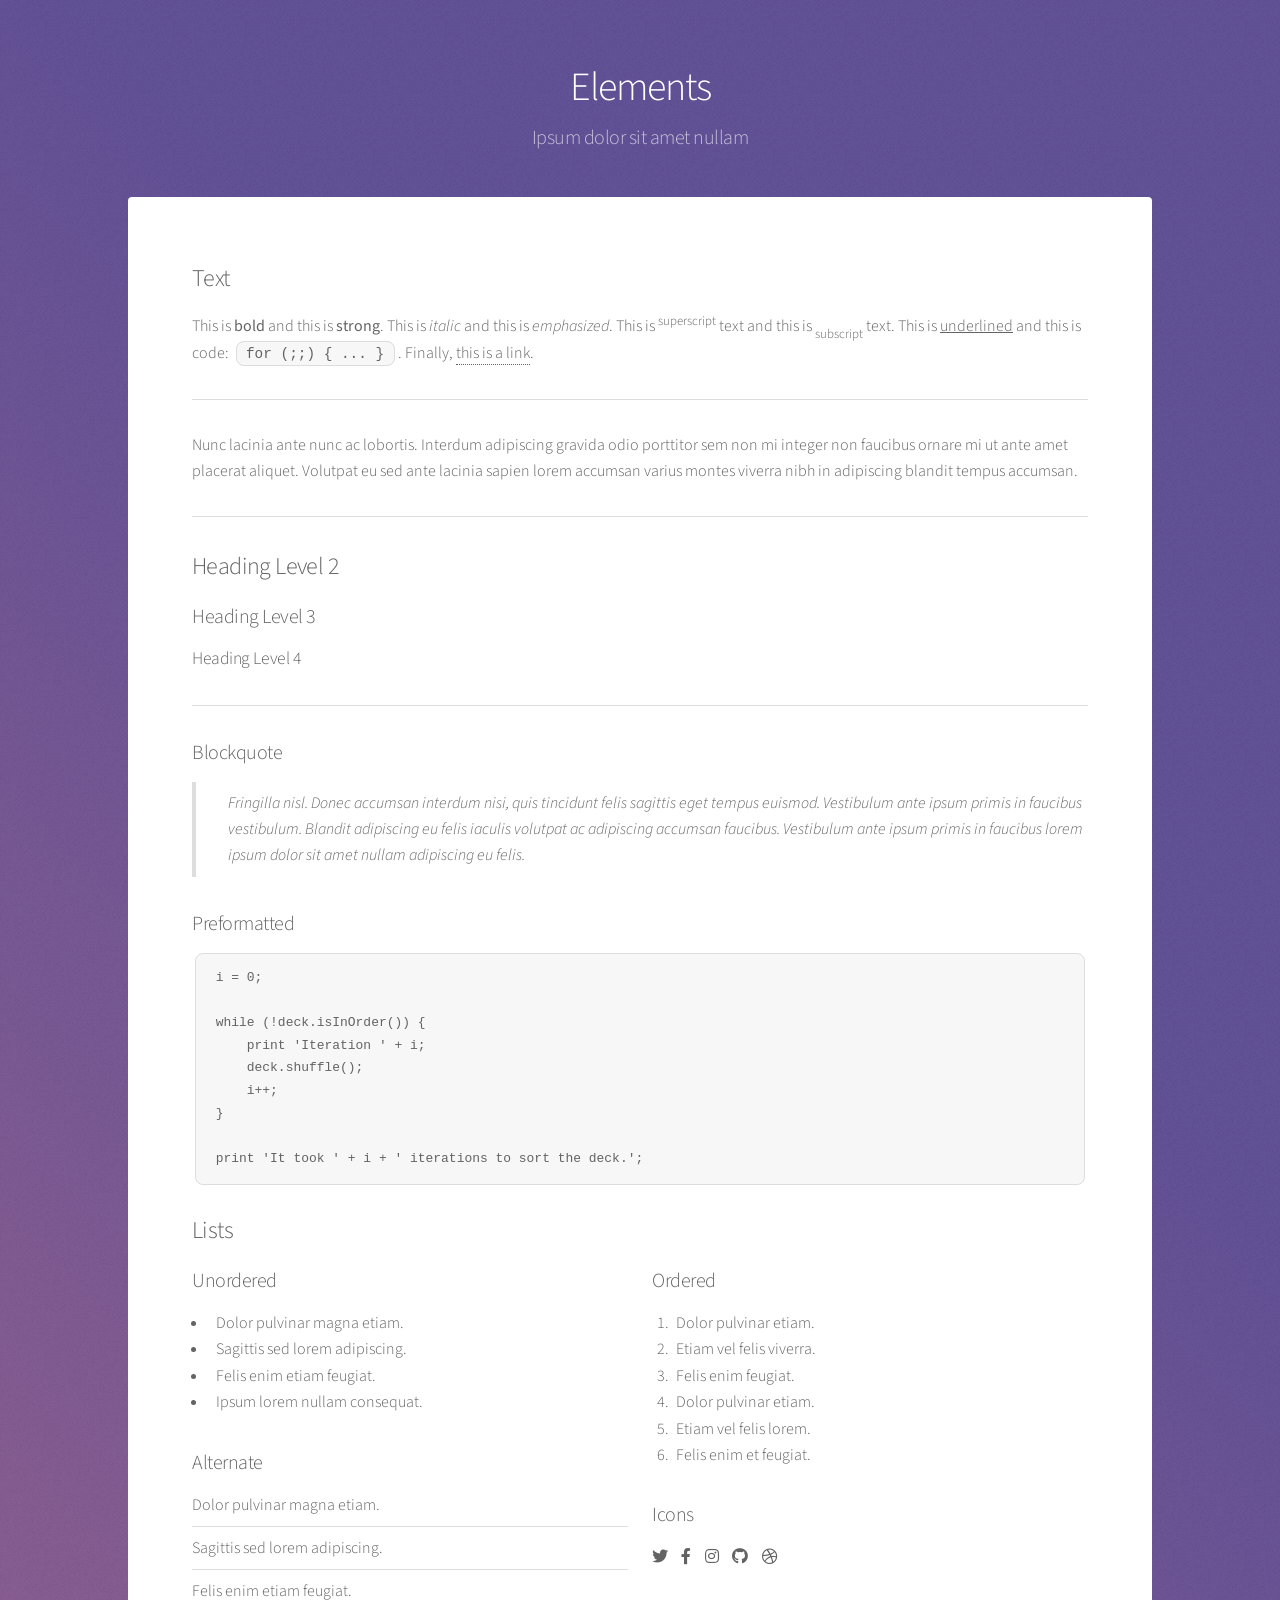
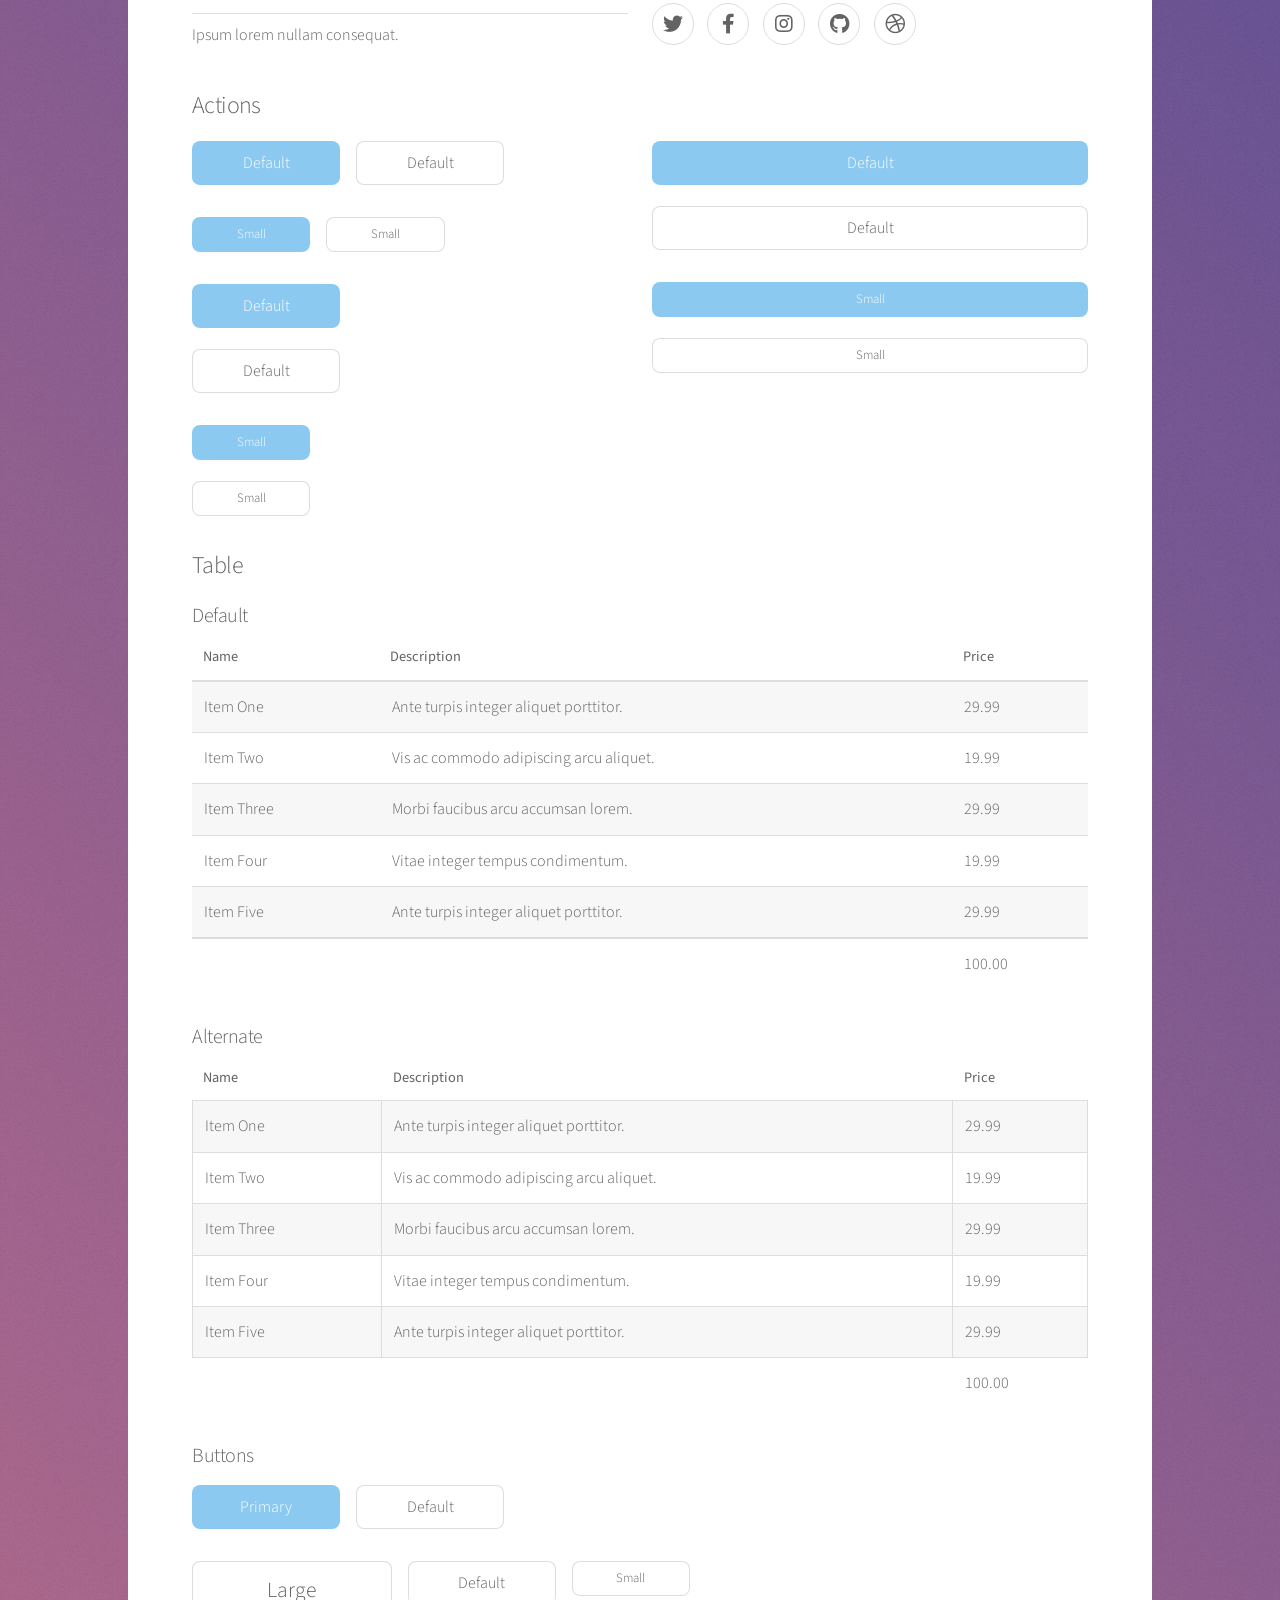
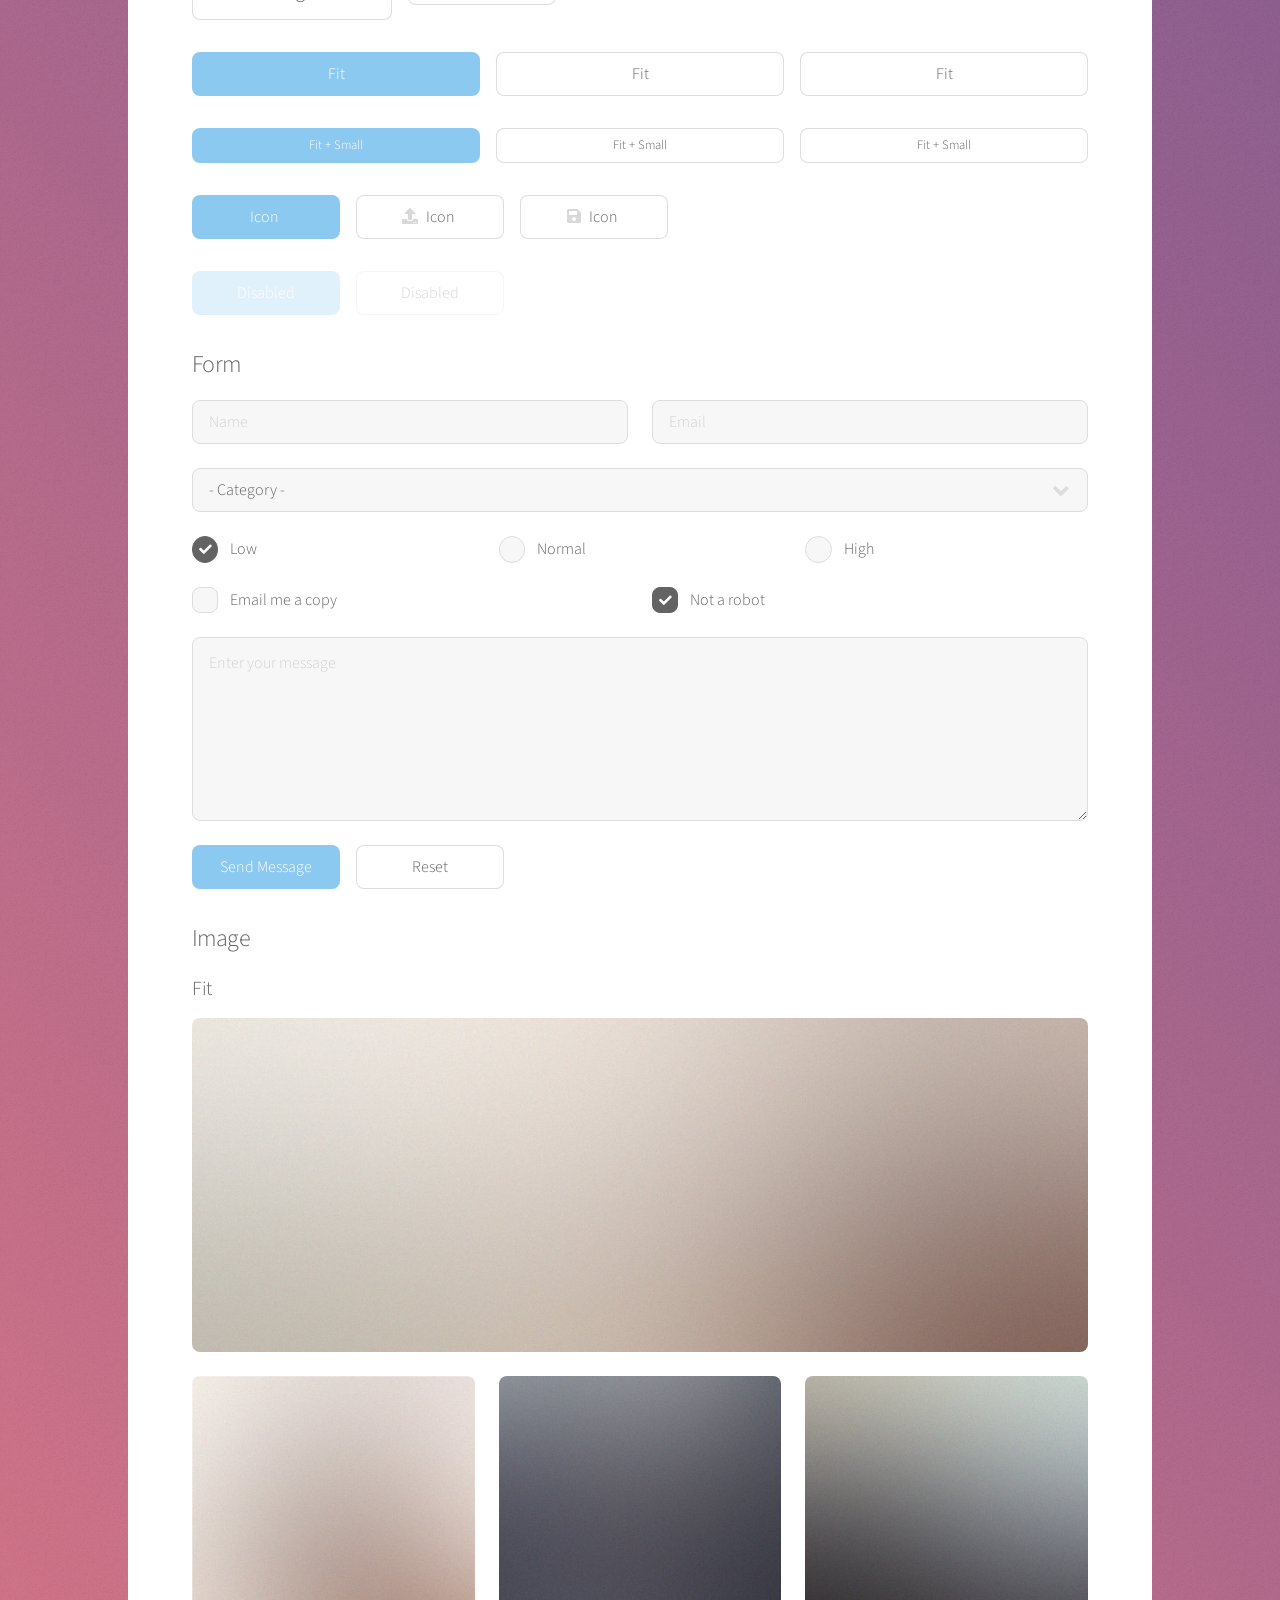
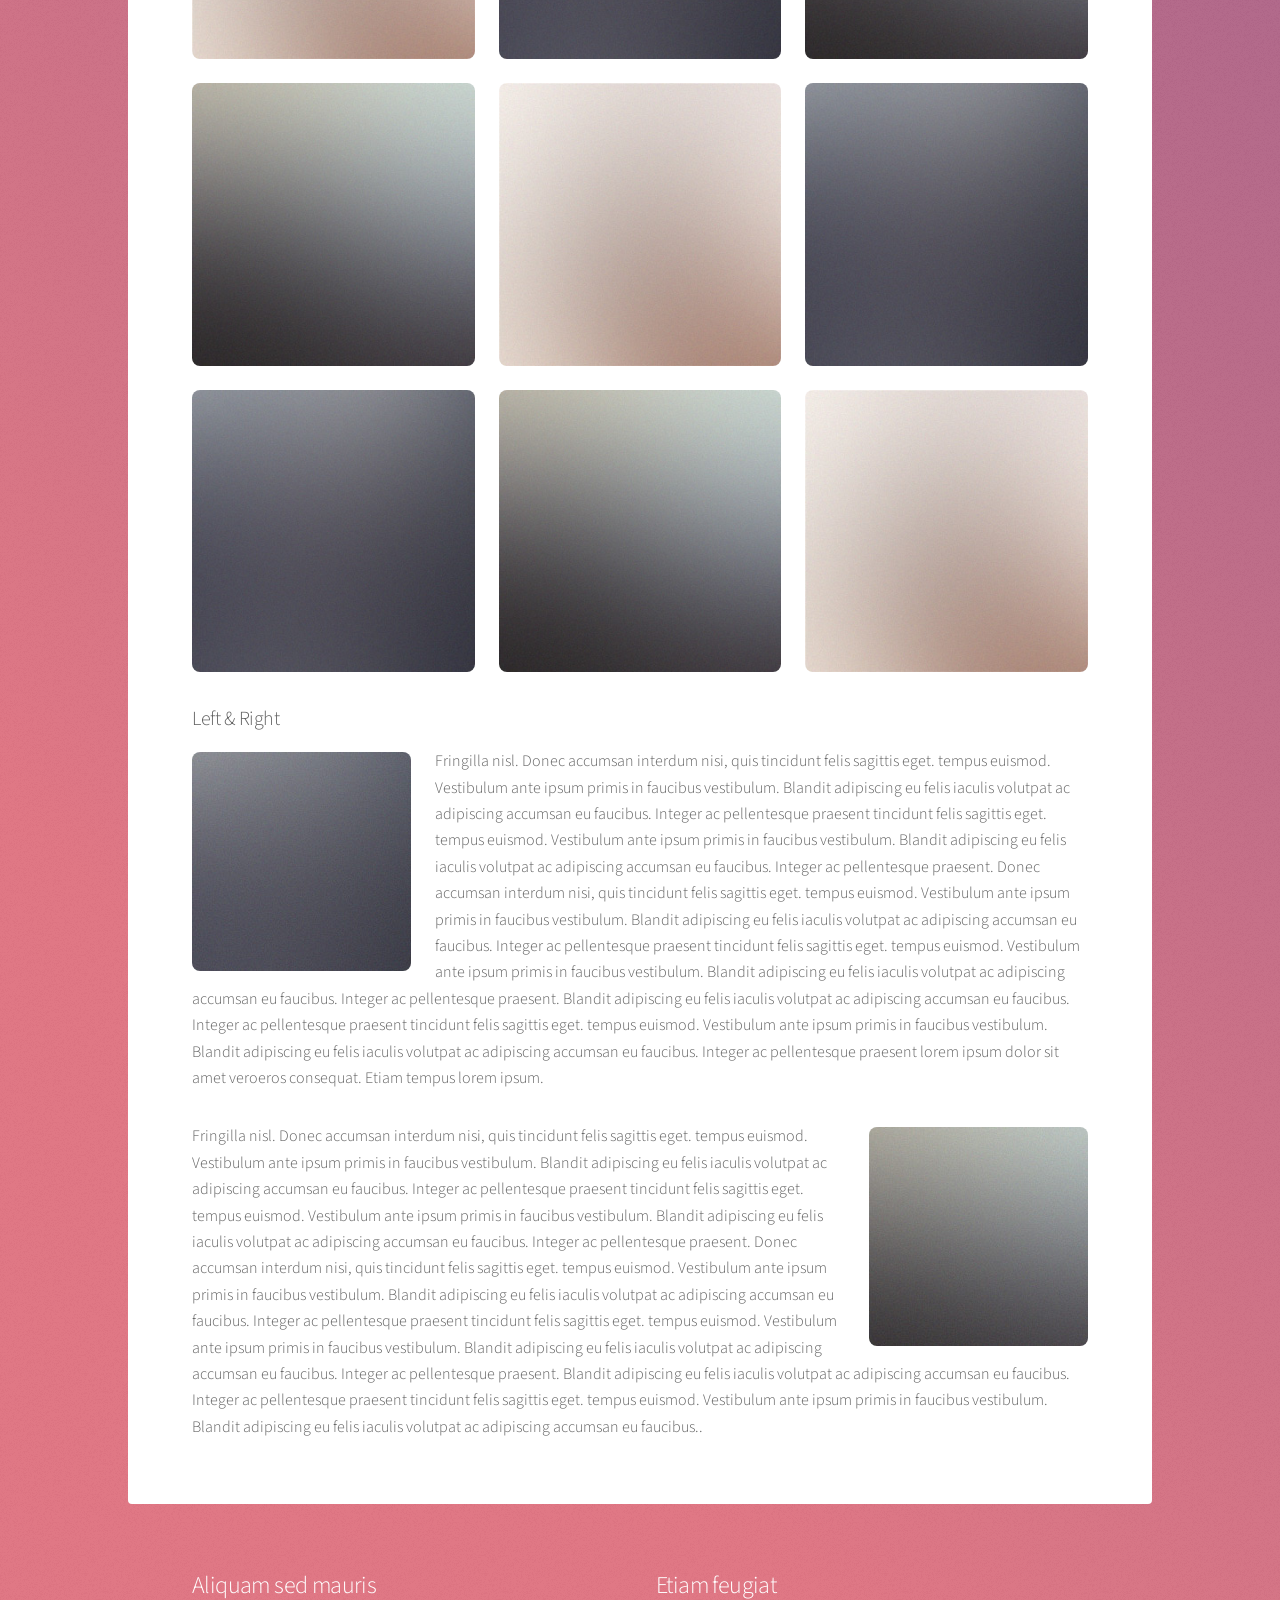
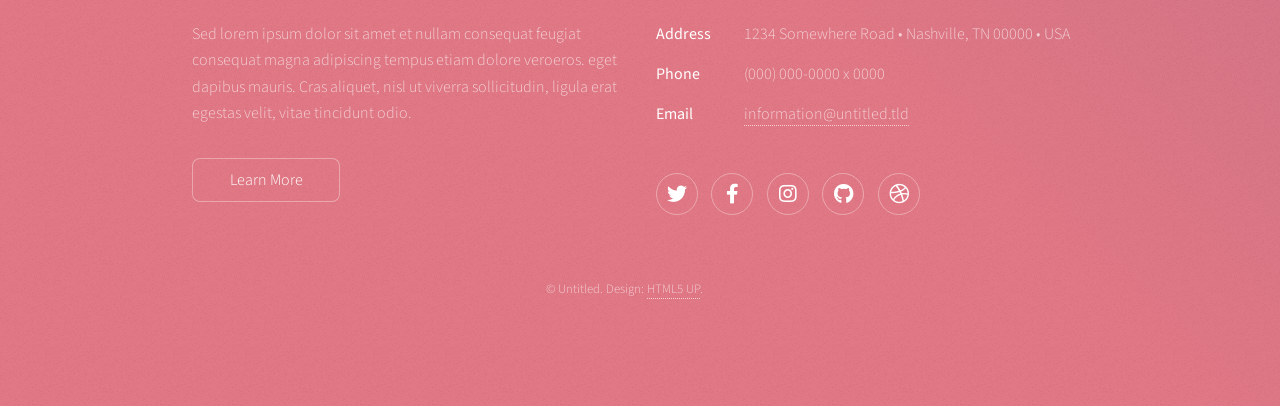
==== elements.html @ 0016d0ed "Add files via upload" ====
<!DOCTYPE HTML>
<!--
	Stellar by HTML5 UP
	html5up.net | @ajlkn
	Free for personal and commercial use under the CCA 3.0 license (html5up.net/license)
-->
<html>
	<head>
		<title>Elements - Stellar by HTML5 UP</title>
		<meta charset="utf-8" />
		<meta name="viewport" content="width=device-width, initial-scale=1, user-scalable=no" />
		<link rel="stylesheet" href="assets/css/main.css" />
		<noscript><link rel="stylesheet" href="assets/css/noscript.css" /></noscript>
	</head>
	<body class="is-preload">

		<!-- Wrapper -->
			<div id="wrapper">

				<!-- Header -->
					<header id="header">
						<h1>Elements</h1>
						<p>Ipsum dolor sit amet nullam</p>
					</header>

				<!-- Main -->
					<div id="main">

						<!-- Content -->
							<section id="content" class="main">

								<!-- Text -->
									<section>
										<h2>Text</h2>
										<p>This is <b>bold</b> and this is <strong>strong</strong>. This is <i>italic</i> and this is <em>emphasized</em>.
										This is <sup>superscript</sup> text and this is <sub>subscript</sub> text.
										This is <u>underlined</u> and this is code: <code>for (;;) { ... }</code>. Finally, <a href="#">this is a link</a>.</p>
										<hr />
										<p>Nunc lacinia ante nunc ac lobortis. Interdum adipiscing gravida odio porttitor sem non mi integer non faucibus ornare mi ut ante amet placerat aliquet. Volutpat eu sed ante lacinia sapien lorem accumsan varius montes viverra nibh in adipiscing blandit tempus accumsan.</p>
										<hr />
										<h2>Heading Level 2</h2>
										<h3>Heading Level 3</h3>
										<h4>Heading Level 4</h4>
										<hr />
										<h3>Blockquote</h3>
										<blockquote>Fringilla nisl. Donec accumsan interdum nisi, quis tincidunt felis sagittis eget tempus euismod. Vestibulum ante ipsum primis in faucibus vestibulum. Blandit adipiscing eu felis iaculis volutpat ac adipiscing accumsan faucibus. Vestibulum ante ipsum primis in faucibus lorem ipsum dolor sit amet nullam adipiscing eu felis.</blockquote>
										<h3>Preformatted</h3>
										<pre><code>i = 0;

while (!deck.isInOrder()) {
    print 'Iteration ' + i;
    deck.shuffle();
    i++;
}

print 'It took ' + i + ' iterations to sort the deck.';</code></pre>
									</section>

								<!-- Lists -->
									<section>
										<h2>Lists</h2>
										<div class="row">
											<div class="col-6 col-12-medium">
												<h3>Unordered</h3>
												<ul>
													<li>Dolor pulvinar magna etiam.</li>
													<li>Sagittis sed lorem adipiscing.</li>
													<li>Felis enim etiam feugiat.</li>
													<li>Ipsum lorem nullam consequat.</li>
												</ul>
												<h3>Alternate</h3>
												<ul class="alt">
													<li>Dolor pulvinar magna etiam.</li>
													<li>Sagittis sed lorem adipiscing.</li>
													<li>Felis enim etiam feugiat.</li>
													<li>Ipsum lorem nullam consequat.</li>
												</ul>
											</div>
											<div class="col-6 col-12-medium">
												<h3>Ordered</h3>
												<ol>
													<li>Dolor pulvinar etiam.</li>
													<li>Etiam vel felis viverra.</li>
													<li>Felis enim feugiat.</li>
													<li>Dolor pulvinar etiam.</li>
													<li>Etiam vel felis lorem.</li>
													<li>Felis enim et feugiat.</li>
												</ol>
												<h3>Icons</h3>
												<ul class="icons">
													<li><a href="#" class="icon brands fa-twitter"><span class="label">Twitter</span></a></li>
													<li><a href="#" class="icon brands fa-facebook-f"><span class="label">Facebook</span></a></li>
													<li><a href="#" class="icon brands fa-instagram"><span class="label">Instagram</span></a></li>
													<li><a href="#" class="icon brands fa-github"><span class="label">GitHub</span></a></li>
													<li><a href="#" class="icon brands fa-dribbble"><span class="label">Dribbble</span></a></li>
												</ul>
												<ul class="icons">
													<li><a href="#" class="icon brands alt fa-twitter"><span class="label">Twitter</span></a></li>
													<li><a href="#" class="icon brands alt fa-facebook-f"><span class="label">Facebook</span></a></li>
													<li><a href="#" class="icon brands alt fa-instagram"><span class="label">Instagram</span></a></li>
													<li><a href="#" class="icon brands alt fa-github"><span class="label">GitHub</span></a></li>
													<li><a href="#" class="icon brands alt fa-dribbble"><span class="label">Dribbble</span></a></li>
												</ul>
											</div>
										</div>
										<h2>Actions</h2>
										<div class="row">
											<div class="col-6 col-12-medium">
												<ul class="actions">
													<li><a href="#" class="button primary">Default</a></li>
													<li><a href="#" class="button">Default</a></li>
												</ul>
												<ul class="actions small">
													<li><a href="#" class="button primary small">Small</a></li>
													<li><a href="#" class="button small">Small</a></li>
												</ul>
												<ul class="actions stacked">
													<li><a href="#" class="button primary">Default</a></li>
													<li><a href="#" class="button">Default</a></li>
												</ul>
												<ul class="actions stacked">
													<li><a href="#" class="button primary small">Small</a></li>
													<li><a href="#" class="button small">Small</a></li>
												</ul>
											</div>
											<div class="col-6 col-12-medium">
												<ul class="actions stacked">
													<li><a href="#" class="button primary fit">Default</a></li>
													<li><a href="#" class="button fit">Default</a></li>
												</ul>
												<ul class="actions stacked">
													<li><a href="#" class="button primary small fit">Small</a></li>
													<li><a href="#" class="button small fit">Small</a></li>
												</ul>
											</div>
										</div>
									</section>

								<!-- Table -->
									<section>
										<h2>Table</h2>
										<h3>Default</h3>
										<div class="table-wrapper">
											<table>
												<thead>
													<tr>
														<th>Name</th>
														<th>Description</th>
														<th>Price</th>
													</tr>
												</thead>
												<tbody>
													<tr>
														<td>Item One</td>
														<td>Ante turpis integer aliquet porttitor.</td>
														<td>29.99</td>
													</tr>
													<tr>
														<td>Item Two</td>
														<td>Vis ac commodo adipiscing arcu aliquet.</td>
														<td>19.99</td>
													</tr>
													<tr>
														<td>Item Three</td>
														<td> Morbi faucibus arcu accumsan lorem.</td>
														<td>29.99</td>
													</tr>
													<tr>
														<td>Item Four</td>
														<td>Vitae integer tempus condimentum.</td>
														<td>19.99</td>
													</tr>
													<tr>
														<td>Item Five</td>
														<td>Ante turpis integer aliquet porttitor.</td>
														<td>29.99</td>
													</tr>
												</tbody>
												<tfoot>
													<tr>
														<td colspan="2"></td>
														<td>100.00</td>
													</tr>
												</tfoot>
											</table>
										</div>

										<h3>Alternate</h3>
										<div class="table-wrapper">
											<table class="alt">
												<thead>
													<tr>
														<th>Name</th>
														<th>Description</th>
														<th>Price</th>
													</tr>
												</thead>
												<tbody>
													<tr>
														<td>Item One</td>
														<td>Ante turpis integer aliquet porttitor.</td>
														<td>29.99</td>
													</tr>
													<tr>
														<td>Item Two</td>
														<td>Vis ac commodo adipiscing arcu aliquet.</td>
														<td>19.99</td>
													</tr>
													<tr>
														<td>Item Three</td>
														<td> Morbi faucibus arcu accumsan lorem.</td>
														<td>29.99</td>
													</tr>
													<tr>
														<td>Item Four</td>
														<td>Vitae integer tempus condimentum.</td>
														<td>19.99</td>
													</tr>
													<tr>
														<td>Item Five</td>
														<td>Ante turpis integer aliquet porttitor.</td>
														<td>29.99</td>
													</tr>
												</tbody>
												<tfoot>
													<tr>
														<td colspan="2"></td>
														<td>100.00</td>
													</tr>
												</tfoot>
											</table>
										</div>
									</section>

								<!-- Buttons -->
									<section>
										<h3>Buttons</h3>
										<ul class="actions">
											<li><a href="#" class="button primary">Primary</a></li>
											<li><a href="#" class="button">Default</a></li>
										</ul>
										<ul class="actions">
											<li><a href="#" class="button large">Large</a></li>
											<li><a href="#" class="button">Default</a></li>
											<li><a href="#" class="button small">Small</a></li>
										</ul>
										<ul class="actions fit">
											<li><a href="#" class="button primary fit">Fit</a></li>
											<li><a href="#" class="button fit">Fit</a></li>
											<li><a href="#" class="button fit">Fit</a></li>
										</ul>
										<ul class="actions fit small">
											<li><a href="#" class="button primary fit small">Fit + Small</a></li>
											<li><a href="#" class="button fit small">Fit + Small</a></li>
											<li><a href="#" class="button fit small">Fit + Small</a></li>
										</ul>
										<ul class="actions">
											<li><a href="#" class="button primary icon solidfa-download">Icon</a></li>
											<li><a href="#" class="button icon solid fa-upload">Icon</a></li>
											<li><a href="#" class="button icon solid fa-save">Icon</a></li>
										</ul>
										<ul class="actions">
											<li><span class="button primary disabled">Disabled</span></li>
											<li><span class="button disabled">Disabled</span></li>
										</ul>
									</section>

								<!-- Form -->
									<section>
										<h2>Form</h2>
										<form method="post" action="#">
											<div class="row gtr-uniform">
												<div class="col-6 col-12-xsmall">
													<input type="text" name="demo-name" id="demo-name" value="" placeholder="Name" />
												</div>
												<div class="col-6 col-12-xsmall">
													<input type="email" name="demo-email" id="demo-email" value="" placeholder="Email" />
												</div>
												<div class="col-12">
													<select name="demo-category" id="demo-category">
														<option value="">- Category -</option>
														<option value="1">Manufacturing</option>
														<option value="1">Shipping</option>
														<option value="1">Administration</option>
														<option value="1">Human Resources</option>
													</select>
												</div>
												<div class="col-4 col-12-small">
													<input type="radio" id="demo-priority-low" name="demo-priority" checked>
													<label for="demo-priority-low">Low</label>
												</div>
												<div class="col-4 col-12-small">
													<input type="radio" id="demo-priority-normal" name="demo-priority">
													<label for="demo-priority-normal">Normal</label>
												</div>
												<div class="col-4 col-12-small">
													<input type="radio" id="demo-priority-high" name="demo-priority">
													<label for="demo-priority-high">High</label>
												</div>
												<div class="col-6 col-12-small">
													<input type="checkbox" id="demo-copy" name="demo-copy">
													<label for="demo-copy">Email me a copy</label>
												</div>
												<div class="col-6 col-12-small">
													<input type="checkbox" id="demo-human" name="demo-human" checked>
													<label for="demo-human">Not a robot</label>
												</div>
												<div class="col-12">
													<textarea name="demo-message" id="demo-message" placeholder="Enter your message" rows="6"></textarea>
												</div>
												<div class="col-12">
													<ul class="actions">
														<li><input type="submit" value="Send Message" class="primary" /></li>
														<li><input type="reset" value="Reset" /></li>
													</ul>
												</div>
											</div>
										</form>
									</section>

								<!-- Image -->
									<section>
										<h2>Image</h2>
										<h3>Fit</h3>
										<div class="box alt">
											<div class="row gtr-uniform">
												<div class="col-12"><span class="image fit"><img src="images/pic04.jpg" alt="" /></span></div>
												<div class="col-4"><span class="image fit"><img src="images/pic01.jpg" alt="" /></span></div>
												<div class="col-4"><span class="image fit"><img src="images/pic02.jpg" alt="" /></span></div>
												<div class="col-4"><span class="image fit"><img src="images/pic03.jpg" alt="" /></span></div>
												<div class="col-4"><span class="image fit"><img src="images/pic03.jpg" alt="" /></span></div>
												<div class="col-4"><span class="image fit"><img src="images/pic01.jpg" alt="" /></span></div>
												<div class="col-4"><span class="image fit"><img src="images/pic02.jpg" alt="" /></span></div>
												<div class="col-4"><span class="image fit"><img src="images/pic02.jpg" alt="" /></span></div>
												<div class="col-4"><span class="image fit"><img src="images/pic03.jpg" alt="" /></span></div>
												<div class="col-4"><span class="image fit"><img src="images/pic01.jpg" alt="" /></span></div>
											</div>
										</div>
										<h3>Left &amp; Right</h3>
										<p><span class="image left"><img src="images/pic05.jpg" alt="" /></span>Fringilla nisl. Donec accumsan interdum nisi, quis tincidunt felis sagittis eget. tempus euismod. Vestibulum ante ipsum primis in faucibus vestibulum. Blandit adipiscing eu felis iaculis volutpat ac adipiscing accumsan eu faucibus. Integer ac pellentesque praesent tincidunt felis sagittis eget. tempus euismod. Vestibulum ante ipsum primis in faucibus vestibulum. Blandit adipiscing eu felis iaculis volutpat ac adipiscing accumsan eu faucibus. Integer ac pellentesque praesent. Donec accumsan interdum nisi, quis tincidunt felis sagittis eget. tempus euismod. Vestibulum ante ipsum primis in faucibus vestibulum. Blandit adipiscing eu felis iaculis volutpat ac adipiscing accumsan eu faucibus. Integer ac pellentesque praesent tincidunt felis sagittis eget. tempus euismod. Vestibulum ante ipsum primis in faucibus vestibulum. Blandit adipiscing eu felis iaculis volutpat ac adipiscing accumsan eu faucibus. Integer ac pellentesque praesent. Blandit adipiscing eu felis iaculis volutpat ac adipiscing accumsan eu faucibus. Integer ac pellentesque praesent tincidunt felis sagittis eget. tempus euismod. Vestibulum ante ipsum primis in faucibus vestibulum. Blandit adipiscing eu felis iaculis volutpat ac adipiscing accumsan eu faucibus. Integer ac pellentesque praesent lorem ipsum dolor sit amet veroeros consequat. Etiam tempus lorem ipsum.</p>
										<p><span class="image right"><img src="images/pic06.jpg" alt="" /></span>Fringilla nisl. Donec accumsan interdum nisi, quis tincidunt felis sagittis eget. tempus euismod. Vestibulum ante ipsum primis in faucibus vestibulum. Blandit adipiscing eu felis iaculis volutpat ac adipiscing accumsan eu faucibus. Integer ac pellentesque praesent tincidunt felis sagittis eget. tempus euismod. Vestibulum ante ipsum primis in faucibus vestibulum. Blandit adipiscing eu felis iaculis volutpat ac adipiscing accumsan eu faucibus. Integer ac pellentesque praesent. Donec accumsan interdum nisi, quis tincidunt felis sagittis eget. tempus euismod. Vestibulum ante ipsum primis in faucibus vestibulum. Blandit adipiscing eu felis iaculis volutpat ac adipiscing accumsan eu faucibus. Integer ac pellentesque praesent tincidunt felis sagittis eget. tempus euismod. Vestibulum ante ipsum primis in faucibus vestibulum. Blandit adipiscing eu felis iaculis volutpat ac adipiscing accumsan eu faucibus. Integer ac pellentesque praesent. Blandit adipiscing eu felis iaculis volutpat ac adipiscing accumsan eu faucibus. Integer ac pellentesque praesent tincidunt felis sagittis eget. tempus euismod. Vestibulum ante ipsum primis in faucibus vestibulum. Blandit adipiscing eu felis iaculis volutpat ac adipiscing accumsan eu faucibus..</p>
									</section>

							</section>

					</div>

				<!-- Footer -->
					<footer id="footer">
						<section>
							<h2>Aliquam sed mauris</h2>
							<p>Sed lorem ipsum dolor sit amet et nullam consequat feugiat consequat magna adipiscing tempus etiam dolore veroeros. eget dapibus mauris. Cras aliquet, nisl ut viverra sollicitudin, ligula erat egestas velit, vitae tincidunt odio.</p>
							<ul class="actions">
								<li><a href="#" class="button">Learn More</a></li>
							</ul>
						</section>
						<section>
							<h2>Etiam feugiat</h2>
							<dl class="alt">
								<dt>Address</dt>
								<dd>1234 Somewhere Road &bull; Nashville, TN 00000 &bull; USA</dd>
								<dt>Phone</dt>
								<dd>(000) 000-0000 x 0000</dd>
								<dt>Email</dt>
								<dd><a href="#">information@untitled.tld</a></dd>
							</dl>
							<ul class="icons">
								<li><a href="#" class="icon brands fa-twitter alt"><span class="label">Twitter</span></a></li>
								<li><a href="#" class="icon brands fa-facebook-f alt"><span class="label">Facebook</span></a></li>
								<li><a href="#" class="icon brands fa-instagram alt"><span class="label">Instagram</span></a></li>
								<li><a href="#" class="icon brands fa-github alt"><span class="label">GitHub</span></a></li>
								<li><a href="#" class="icon brands fa-dribbble alt"><span class="label">Dribbble</span></a></li>
							</ul>
						</section>
						<p class="copyright">&copy; Untitled. Design: <a href="https://html5up.net">HTML5 UP</a>.</p>
					</footer>

			</div>

		<!-- Scripts -->
			<script src="assets/js/jquery.min.js"></script>
			<script src="assets/js/jquery.scrollex.min.js"></script>
			<script src="assets/js/jquery.scrolly.min.js"></script>
			<script src="assets/js/browser.min.js"></script>
			<script src="assets/js/breakpoints.min.js"></script>
			<script src="assets/js/util.js"></script>
			<script src="assets/js/main.js"></script>

	</body>
</html>
---- assets/css/main.css ----
@import url(fontawesome-all.min.css);
@import 'https://fonts.googleapis.com/css?family=Source+Sans+Pro:300,400';

/*
	Stellar by HTML5 UP
	html5up.net | @ajlkn
	Free for personal and commercial use under the CCA 3.0 license (html5up.net/license)
*/

html, body, div, span, applet, object,
iframe, h1, h2, h3, h4, h5, h6, p, blockquote,
pre, a, abbr, acronym, address, big, cite,
code, del, dfn, em, img, ins, kbd, q, s, samp,
small, strike, strong, sub, sup, tt, var, b,
u, i, center, dl, dt, dd, ol, ul, li, fieldset,
form, label, legend, table, caption, tbody,
tfoot, thead, tr, th, td, article, aside,
canvas, details, embed, figure, figcaption,
footer, header, hgroup, menu, nav, output, ruby,
section, summary, time, mark, audio, video {
	margin: 0;
	padding: 0;
	border: 0;
	font-size: 100%;
	font: inherit;
	vertical-align: baseline;}

article, aside, details, figcaption, figure,
footer, header, hgroup, menu, nav, section {
	display: block;}

body {
	line-height: 1;
}

ol, ul {
	list-style: none;
}

blockquote, q {
	quotes: none;
}

	blockquote:before, blockquote:after, q:before, q:after {
		content: '';
		content: none;
	}

table {
	border-collapse: collapse;
	border-spacing: 0;
}

body {
	-webkit-text-size-adjust: none;
}

mark {
	background-color: transparent;
	color: inherit;
}

input::-moz-focus-inner {
	border: 0;
	padding: 0;
}

input, select, textarea {
	-moz-appearance: none;
	-webkit-appearance: none;
	-ms-appearance: none;
	appearance: none;
}

/* Basic */

	@-ms-viewport {
		width: device-width;
	}

	body {
		-ms-overflow-style: scrollbar;
	}

	@media screen and (max-width: 480px) {

		html, body {
			min-width: 320px;
		}

	}

	html {
		box-sizing: border-box;
	}

	*, *:before, *:after {
		box-sizing: inherit;
	}

	body {
		background-color: #935d8c;
		background-image: url("images/overlay.png"), -moz-linear-gradient(45deg, #e37682 15%, #5f4d93 85%);
		background-image: url("images/overlay.png"), -webkit-linear-gradient(45deg, #e37682 15%, #5f4d93 85%);
		background-image: url("images/overlay.png"), -ms-linear-gradient(45deg, #e37682 15%, #5f4d93 85%);
		background-image: url("images/overlay.png"), linear-gradient(45deg, #e37682 15%, #5f4d93 85%);
	}

		body.is-preload *, body.is-preload *:before, body.is-preload *:after {
			-moz-animation: none !important;
			-webkit-animation: none !important;
			-ms-animation: none !important;
			animation: none !important;
			-moz-transition: none !important;
			-webkit-transition: none !important;
			-ms-transition: none !important;
			transition: none !important;
		}

/* Type */

	body {
		background-color: #935d8c;
		color: rgba(255, 255, 255, 0.65);
	}

	body, input, select, textarea {
		font-family: "Source Sans Pro", Helvetica, sans-serif;
		font-size: 17pt;
		font-weight: 300;
		line-height: 1.65;
	}

		@media screen and (max-width: 1680px) {

			body, input, select, textarea {
				font-size: 14pt;
			}

		}

		@media screen and (max-width: 1280px) {

			body, input, select, textarea {
				font-size: 12pt;
			}

		}

		@media screen and (max-width: 360px) {

			body, input, select, textarea {
				font-size: 11pt;
			}

		}

	a {
		-moz-transition: color 0.2s ease, border-bottom 0.2s ease;
		-webkit-transition: color 0.2s ease, border-bottom 0.2s ease;
		-ms-transition: color 0.2s ease, border-bottom 0.2s ease;
		transition: color 0.2s ease, border-bottom 0.2s ease;
		text-decoration: none;
		border-bottom: dotted 1px;
		color: inherit;
	}

		a:hover {
			border-bottom-color: transparent;
		}

	strong, b {
		font-weight: 400;
	}

	em, i {
		font-style: italic;
	}

	p {
		margin: 0 0 2em 0;
	}

		p.content {
			-moz-columns: 20em 2;
			-webkit-columns: 20em 2;
			-ms-columns: 20em 2;
			columns: 20em 2;
			-moz-column-gap: 2em;
			-webkit-column-gap: 2em;
			-ms-column-gap: 2em;
			column-gap: 2em;
			text-align: justify;
		}

	h1, h2, h3, h4, h5, h6 {
		font-weight: 300;
		line-height: 1.5;
		margin: 0 0 0.7em 0;
		letter-spacing: -0.025em;
	}

		h1 a, h2 a, h3 a, h4 a, h5 a, h6 a {
			color: inherit;
			text-decoration: none;
		}

	h1 {
		font-size: 2.5em;
		line-height: 1.2;
	}

	h2 {
		font-size: 1.5em;
	}

	h3 {
		font-size: 1.25em;
	}

	h4 {
		font-size: 1.1em;
	}

	h5 {
		font-size: 0.9em;
	}

	h6 {
		font-size: 0.7em;
	}

	@media screen and (max-width: 736px) {

		h1 {
			font-size: 2em;
		}

	}

	sub {
		font-size: 0.8em;
		position: relative;
		top: 0.5em;
	}

	sup {
		font-size: 0.8em;
		position: relative;
		top: -0.5em;
	}

	blockquote {
		border-left: solid 4px;
		font-style: italic;
		margin: 0 0 2em 0;
		padding: 0.5em 0 0.5em 2em;
	}

	code {
		border-radius: 8px;
		border: solid 1px;
		font-family: "Courier New", monospace;
		font-size: 0.9em;
		margin: 0 0.25em;
		padding: 0.25em 0.65em;
	}

	pre {
		-webkit-overflow-scrolling: touch;
		font-family: "Courier New", monospace;
		font-size: 0.9em;
		margin: 0 0 2em 0;
	}

		pre code {
			display: block;
			line-height: 1.75;
			padding: 1em 1.5em;
			overflow-x: auto;
		}

	hr {
		border: 0;
		border-bottom: solid 1px;
		margin: 2em 0;
	}

		hr.major {
			margin: 3em 0;
		}

	.align-left {
		text-align: left;
	}

	.align-center {
		text-align: center;
	}

	.align-right {
		text-align: right;
	}

	input, select, textarea {
		color: #ffffff;
	}

	a:hover {
		color: #ffffff;
	}

	strong, b {
		color: #ffffff;
	}

	h1, h2, h3, h4, h5, h6 {
		color: #ffffff;
	}

	blockquote {
		border-left-color: rgba(255, 255, 255, 0.35);
	}

	code {
		background: rgba(255, 255, 255, 0.075);
		border-color: rgba(255, 255, 255, 0.35);
	}

	hr {
		border-bottom-color: rgba(255, 255, 255, 0.35);
	}

/* Row */

	.row {
		display: flex;
		flex-wrap: wrap;
		box-sizing: border-box;
		align-items: stretch;
	}

		.row > * {
			box-sizing: border-box;
		}

		.row.gtr-uniform > * > :last-child {
			margin-bottom: 0;
		}

		.row.aln-left {
			justify-content: flex-start;
		}

		.row.aln-center {
			justify-content: center;
		}

		.row.aln-right {
			justify-content: flex-end;
		}

		.row.aln-top {
			align-items: flex-start;
		}

		.row.aln-middle {
			align-items: center;
		}

		.row.aln-bottom {
			align-items: flex-end;
		}

		.row > .imp {
			order: -1;
		}

		.row > .col-1 {
			width: 8.33333%;
		}

		.row > .off-1 {
			margin-left: 8.33333%;
		}

		.row > .col-2 {
			width: 16.66667%;
		}

		.row > .off-2 {
			margin-left: 16.66667%;
		}

		.row > .col-3 {
			width: 25%;
		}

		.row > .off-3 {
			margin-left: 25%;
		}

		.row > .col-4 {
			width: 33.33333%;
		}

		.row > .off-4 {
			margin-left: 33.33333%;
		}

		.row > .col-5 {
			width: 41.66667%;
		}

		.row > .off-5 {
			margin-left: 41.66667%;
		}

		.row > .col-6 {
			width: 50%;
		}

		.row > .off-6 {
			margin-left: 50%;
		}

		.row > .col-7 {
			width: 58.33333%;
		}

		.row > .off-7 {
			margin-left: 58.33333%;
		}

		.row > .col-8 {
			width: 66.66667%;
		}

		.row > .off-8 {
			margin-left: 66.66667%;
		}

		.row > .col-9 {
			width: 75%;
		}

		.row > .off-9 {
			margin-left: 75%;
		}

		.row > .col-10 {
			width: 83.33333%;
		}

		.row > .off-10 {
			margin-left: 83.33333%;
		}

		.row > .col-11 {
			width: 91.66667%;
		}

		.row > .off-11 {
			margin-left: 91.66667%;
		}

		.row > .col-12 {
			width: 100%;
		}

		.row > .off-12 {
			margin-left: 100%;
		}

		.row.gtr-0 {
			margin-top: 0;
			margin-left: 0em;
		}

			.row.gtr-0 > * {
				padding: 0 0 0 0em;
			}

			.row.gtr-0.gtr-uniform {
				margin-top: 0em;
			}

				.row.gtr-0.gtr-uniform > * {
					padding-top: 0em;
				}

		.row.gtr-25 {
			margin-top: 0;
			margin-left: -0.375em;
		}

			.row.gtr-25 > * {
				padding: 0 0 0 0.375em;
			}

			.row.gtr-25.gtr-uniform {
				margin-top: -0.375em;
			}

				.row.gtr-25.gtr-uniform > * {
					padding-top: 0.375em;
				}

		.row.gtr-50 {
			margin-top: 0;
			margin-left: -0.75em;
		}

			.row.gtr-50 > * {
				padding: 0 0 0 0.75em;
			}

			.row.gtr-50.gtr-uniform {
				margin-top: -0.75em;
			}

				.row.gtr-50.gtr-uniform > * {
					padding-top: 0.75em;
				}

		.row {
			margin-top: 0;
			margin-left: -1.5em;
		}

			.row > * {
				padding: 0 0 0 1.5em;
			}

			.row.gtr-uniform {
				margin-top: -1.5em;
			}

				.row.gtr-uniform > * {
					padding-top: 1.5em;
				}

		.row.gtr-150 {
			margin-top: 0;
			margin-left: -2.25em;
		}

			.row.gtr-150 > * {
				padding: 0 0 0 2.25em;
			}

			.row.gtr-150.gtr-uniform {
				margin-top: -2.25em;
			}

				.row.gtr-150.gtr-uniform > * {
					padding-top: 2.25em;
				}

		.row.gtr-200 {
			margin-top: 0;
			margin-left: -3em;
		}

			.row.gtr-200 > * {
				padding: 0 0 0 3em;
			}

			.row.gtr-200.gtr-uniform {
				margin-top: -3em;
			}

				.row.gtr-200.gtr-uniform > * {
					padding-top: 3em;
				}

		@media screen and (max-width: 1680px) {

			.row {
				display: flex;
				flex-wrap: wrap;
				box-sizing: border-box;
				align-items: stretch;
			}

				.row > * {
					box-sizing: border-box;
				}

				.row.gtr-uniform > * > :last-child {
					margin-bottom: 0;
				}

				.row.aln-left {
					justify-content: flex-start;
				}

				.row.aln-center {
					justify-content: center;
				}

				.row.aln-right {
					justify-content: flex-end;
				}

				.row.aln-top {
					align-items: flex-start;
				}

				.row.aln-middle {
					align-items: center;
				}

				.row.aln-bottom {
					align-items: flex-end;
				}

				.row > .imp-xlarge {
					order: -1;
				}

				.row > .col-1-xlarge {
					width: 8.33333%;
				}

				.row > .off-1-xlarge {
					margin-left: 8.33333%;
				}

				.row > .col-2-xlarge {
					width: 16.66667%;
				}

				.row > .off-2-xlarge {
					margin-left: 16.66667%;
				}

				.row > .col-3-xlarge {
					width: 25%;
				}

				.row > .off-3-xlarge {
					margin-left: 25%;
				}

				.row > .col-4-xlarge {
					width: 33.33333%;
				}

				.row > .off-4-xlarge {
					margin-left: 33.33333%;
				}

				.row > .col-5-xlarge {
					width: 41.66667%;
				}

				.row > .off-5-xlarge {
					margin-left: 41.66667%;
				}

				.row > .col-6-xlarge {
					width: 50%;
				}

				.row > .off-6-xlarge {
					margin-left: 50%;
				}

				.row > .col-7-xlarge {
					width: 58.33333%;
				}

				.row > .off-7-xlarge {
					margin-left: 58.33333%;
				}

				.row > .col-8-xlarge {
					width: 66.66667%;
				}

				.row > .off-8-xlarge {
					margin-left: 66.66667%;
				}

				.row > .col-9-xlarge {
					width: 75%;
				}

				.row > .off-9-xlarge {
					margin-left: 75%;
				}

				.row > .col-10-xlarge {
					width: 83.33333%;
				}

				.row > .off-10-xlarge {
					margin-left: 83.33333%;
				}

				.row > .col-11-xlarge {
					width: 91.66667%;
				}

				.row > .off-11-xlarge {
					margin-left: 91.66667%;
				}

				.row > .col-12-xlarge {
					width: 100%;
				}

				.row > .off-12-xlarge {
					margin-left: 100%;
				}

				.row.gtr-0 {
					margin-top: 0;
					margin-left: 0em;
				}

					.row.gtr-0 > * {
						padding: 0 0 0 0em;
					}

					.row.gtr-0.gtr-uniform {
						margin-top: 0em;
					}

						.row.gtr-0.gtr-uniform > * {
							padding-top: 0em;
						}

				.row.gtr-25 {
					margin-top: 0;
					margin-left: -0.375em;
				}

					.row.gtr-25 > * {
						padding: 0 0 0 0.375em;
					}

					.row.gtr-25.gtr-uniform {
						margin-top: -0.375em;
					}

						.row.gtr-25.gtr-uniform > * {
							padding-top: 0.375em;
						}

				.row.gtr-50 {
					margin-top: 0;
					margin-left: -0.75em;
				}

					.row.gtr-50 > * {
						padding: 0 0 0 0.75em;
					}

					.row.gtr-50.gtr-uniform {
						margin-top: -0.75em;
					}

						.row.gtr-50.gtr-uniform > * {
							padding-top: 0.75em;
						}

				.row {
					margin-top: 0;
					margin-left: -1.5em;
				}

					.row > * {
						padding: 0 0 0 1.5em;
					}

					.row.gtr-uniform {
						margin-top: -1.5em;
					}

						.row.gtr-uniform > * {
							padding-top: 1.5em;
						}

				.row.gtr-150 {
					margin-top: 0;
					margin-left: -2.25em;
				}

					.row.gtr-150 > * {
						padding: 0 0 0 2.25em;
					}

					.row.gtr-150.gtr-uniform {
						margin-top: -2.25em;
					}

						.row.gtr-150.gtr-uniform > * {
							padding-top: 2.25em;
						}

				.row.gtr-200 {
					margin-top: 0;
					margin-left: -3em;
				}

					.row.gtr-200 > * {
						padding: 0 0 0 3em;
					}

					.row.gtr-200.gtr-uniform {
						margin-top: -3em;
					}

						.row.gtr-200.gtr-uniform > * {
							padding-top: 3em;
						}

		}

		@media screen and (max-width: 1280px) {

			.row {
				display: flex;
				flex-wrap: wrap;
				box-sizing: border-box;
				align-items: stretch;
			}

				.row > * {
					box-sizing: border-box;
				}

				.row.gtr-uniform > * > :last-child {
					margin-bottom: 0;
				}

				.row.aln-left {
					justify-content: flex-start;
				}

				.row.aln-center {
					justify-content: center;
				}

				.row.aln-right {
					justify-content: flex-end;
				}

				.row.aln-top {
					align-items: flex-start;
				}

				.row.aln-middle {
					align-items: center;
				}

				.row.aln-bottom {
					align-items: flex-end;
				}

				.row > .imp-large {
					order: -1;
				}

				.row > .col-1-large {
					width: 8.33333%;
				}

				.row > .off-1-large {
					margin-left: 8.33333%;
				}

				.row > .col-2-large {
					width: 16.66667%;
				}

				.row > .off-2-large {
					margin-left: 16.66667%;
				}

				.row > .col-3-large {
					width: 25%;
				}

				.row > .off-3-large {
					margin-left: 25%;
				}

				.row > .col-4-large {
					width: 33.33333%;
				}

				.row > .off-4-large {
					margin-left: 33.33333%;
				}

				.row > .col-5-large {
					width: 41.66667%;
				}

				.row > .off-5-large {
					margin-left: 41.66667%;
				}

				.row > .col-6-large {
					width: 50%;
				}

				.row > .off-6-large {
					margin-left: 50%;
				}

				.row > .col-7-large {
					width: 58.33333%;
				}

				.row > .off-7-large {
					margin-left: 58.33333%;
				}

				.row > .col-8-large {
					width: 66.66667%;
				}

				.row > .off-8-large {
					margin-left: 66.66667%;
				}

				.row > .col-9-large {
					width: 75%;
				}

				.row > .off-9-large {
					margin-left: 75%;
				}

				.row > .col-10-large {
					width: 83.33333%;
				}

				.row > .off-10-large {
					margin-left: 83.33333%;
				}

				.row > .col-11-large {
					width: 91.66667%;
				}

				.row > .off-11-large {
					margin-left: 91.66667%;
				}

				.row > .col-12-large {
					width: 100%;
				}

				.row > .off-12-large {
					margin-left: 100%;
				}

				.row.gtr-0 {
					margin-top: 0;
					margin-left: 0em;
				}

					.row.gtr-0 > * {
						padding: 0 0 0 0em;
					}

					.row.gtr-0.gtr-uniform {
						margin-top: 0em;
					}

						.row.gtr-0.gtr-uniform > * {
							padding-top: 0em;
						}

				.row.gtr-25 {
					margin-top: 0;
					margin-left: -0.375em;
				}

					.row.gtr-25 > * {
						padding: 0 0 0 0.375em;
					}

					.row.gtr-25.gtr-uniform {
						margin-top: -0.375em;
					}

						.row.gtr-25.gtr-uniform > * {
							padding-top: 0.375em;
						}

				.row.gtr-50 {
					margin-top: 0;
					margin-left: -0.75em;
				}

					.row.gtr-50 > * {
						padding: 0 0 0 0.75em;
					}

					.row.gtr-50.gtr-uniform {
						margin-top: -0.75em;
					}

						.row.gtr-50.gtr-uniform > * {
							padding-top: 0.75em;
						}

				.row {
					margin-top: 0;
					margin-left: -1.5em;
				}

					.row > * {
						padding: 0 0 0 1.5em;
					}

					.row.gtr-uniform {
						margin-top: -1.5em;
					}

						.row.gtr-uniform > * {
							padding-top: 1.5em;
						}

				.row.gtr-150 {
					margin-top: 0;
					margin-left: -2.25em;
				}

					.row.gtr-150 > * {
						padding: 0 0 0 2.25em;
					}

					.row.gtr-150.gtr-uniform {
						margin-top: -2.25em;
					}

						.row.gtr-150.gtr-uniform > * {
							padding-top: 2.25em;
						}

				.row.gtr-200 {
					margin-top: 0;
					margin-left: -3em;
				}

					.row.gtr-200 > * {
						padding: 0 0 0 3em;
					}

					.row.gtr-200.gtr-uniform {
						margin-top: -3em;
					}

						.row.gtr-200.gtr-uniform > * {
							padding-top: 3em;
						}

		}

		@media screen and (max-width: 980px) {

			.row {
				display: flex;
				flex-wrap: wrap;
				box-sizing: border-box;
				align-items: stretch;
			}

				.row > * {
					box-sizing: border-box;
				}

				.row.gtr-uniform > * > :last-child {
					margin-bottom: 0;
				}

				.row.aln-left {
					justify-content: flex-start;
				}

				.row.aln-center {
					justify-content: center;
				}

				.row.aln-right {
					justify-content: flex-end;
				}

				.row.aln-top {
					align-items: flex-start;
				}

				.row.aln-middle {
					align-items: center;
				}

				.row.aln-bottom {
					align-items: flex-end;
				}

				.row > .imp-medium {
					order: -1;
				}

				.row > .col-1-medium {
					width: 8.33333%;
				}

				.row > .off-1-medium {
					margin-left: 8.33333%;
				}

				.row > .col-2-medium {
					width: 16.66667%;
				}

				.row > .off-2-medium {
					margin-left: 16.66667%;
				}

				.row > .col-3-medium {
					width: 25%;
				}

				.row > .off-3-medium {
					margin-left: 25%;
				}

				.row > .col-4-medium {
					width: 33.33333%;
				}

				.row > .off-4-medium {
					margin-left: 33.33333%;
				}

				.row > .col-5-medium {
					width: 41.66667%;
				}

				.row > .off-5-medium {
					margin-left: 41.66667%;
				}

				.row > .col-6-medium {
					width: 50%;
				}

				.row > .off-6-medium {
					margin-left: 50%;
				}

				.row > .col-7-medium {
					width: 58.33333%;
				}

				.row > .off-7-medium {
					margin-left: 58.33333%;
				}

				.row > .col-8-medium {
					width: 66.66667%;
				}

				.row > .off-8-medium {
					margin-left: 66.66667%;
				}

				.row > .col-9-medium {
					width: 75%;
				}

				.row > .off-9-medium {
					margin-left: 75%;
				}

				.row > .col-10-medium {
					width: 83.33333%;
				}

				.row > .off-10-medium {
					margin-left: 83.33333%;
				}

				.row > .col-11-medium {
					width: 91.66667%;
				}

				.row > .off-11-medium {
					margin-left: 91.66667%;
				}

				.row > .col-12-medium {
					width: 100%;
				}

				.row > .off-12-medium {
					margin-left: 100%;
				}

				.row.gtr-0 {
					margin-top: 0;
					margin-left: 0em;
				}

					.row.gtr-0 > * {
						padding: 0 0 0 0em;
					}

					.row.gtr-0.gtr-uniform {
						margin-top: 0em;
					}

						.row.gtr-0.gtr-uniform > * {
							padding-top: 0em;
						}

				.row.gtr-25 {
					margin-top: 0;
					margin-left: -0.375em;
				}

					.row.gtr-25 > * {
						padding: 0 0 0 0.375em;
					}

					.row.gtr-25.gtr-uniform {
						margin-top: -0.375em;
					}

						.row.gtr-25.gtr-uniform > * {
							padding-top: 0.375em;
						}

				.row.gtr-50 {
					margin-top: 0;
					margin-left: -0.75em;
				}

					.row.gtr-50 > * {
						padding: 0 0 0 0.75em;
					}

					.row.gtr-50.gtr-uniform {
						margin-top: -0.75em;
					}

						.row.gtr-50.gtr-uniform > * {
							padding-top: 0.75em;
						}

				.row {
					margin-top: 0;
					margin-left: -1.5em;
				}

					.row > * {
						padding: 0 0 0 1.5em;
					}

					.row.gtr-uniform {
						margin-top: -1.5em;
					}

						.row.gtr-uniform > * {
							padding-top: 1.5em;
						}

				.row.gtr-150 {
					margin-top: 0;
					margin-left: -2.25em;
				}

					.row.gtr-150 > * {
						padding: 0 0 0 2.25em;
					}

					.row.gtr-150.gtr-uniform {
						margin-top: -2.25em;
					}

						.row.gtr-150.gtr-uniform > * {
							padding-top: 2.25em;
						}

				.row.gtr-200 {
					margin-top: 0;
					margin-left: -3em;
				}

					.row.gtr-200 > * {
						padding: 0 0 0 3em;
					}

					.row.gtr-200.gtr-uniform {
						margin-top: -3em;
					}

						.row.gtr-200.gtr-uniform > * {
							padding-top: 3em;
						}

		}

		@media screen and (max-width: 736px) {

			.row {
				display: flex;
				flex-wrap: wrap;
				box-sizing: border-box;
				align-items: stretch;
			}

				.row > * {
					box-sizing: border-box;
				}

				.row.gtr-uniform > * > :last-child {
					margin-bottom: 0;
				}

				.row.aln-left {
					justify-content: flex-start;
				}

				.row.aln-center {
					justify-content: center;
				}

				.row.aln-right {
					justify-content: flex-end;
				}

				.row.aln-top {
					align-items: flex-start;
				}

				.row.aln-middle {
					align-items: center;
				}

				.row.aln-bottom {
					align-items: flex-end;
				}

				.row > .imp-small {
					order: -1;
				}

				.row > .col-1-small {
					width: 8.33333%;
				}

				.row > .off-1-small {
					margin-left: 8.33333%;
				}

				.row > .col-2-small {
					width: 16.66667%;
				}

				.row > .off-2-small {
					margin-left: 16.66667%;
				}

				.row > .col-3-small {
					width: 25%;
				}

				.row > .off-3-small {
					margin-left: 25%;
				}

				.row > .col-4-small {
					width: 33.33333%;
				}

				.row > .off-4-small {
					margin-left: 33.33333%;
				}

				.row > .col-5-small {
					width: 41.66667%;
				}

				.row > .off-5-small {
					margin-left: 41.66667%;
				}

				.row > .col-6-small {
					width: 50%;
				}

				.row > .off-6-small {
					margin-left: 50%;
				}

				.row > .col-7-small {
					width: 58.33333%;
				}

				.row > .off-7-small {
					margin-left: 58.33333%;
				}

				.row > .col-8-small {
					width: 66.66667%;
				}

				.row > .off-8-small {
					margin-left: 66.66667%;
				}

				.row > .col-9-small {
					width: 75%;
				}

				.row > .off-9-small {
					margin-left: 75%;
				}

				.row > .col-10-small {
					width: 83.33333%;
				}

				.row > .off-10-small {
					margin-left: 83.33333%;
				}

				.row > .col-11-small {
					width: 91.66667%;
				}

				.row > .off-11-small {
					margin-left: 91.66667%;
				}

				.row > .col-12-small {
					width: 100%;
				}

				.row > .off-12-small {
					margin-left: 100%;
				}

				.row.gtr-0 {
					margin-top: 0;
					margin-left: 0em;
				}

					.row.gtr-0 > * {
						padding: 0 0 0 0em;
					}

					.row.gtr-0.gtr-uniform {
						margin-top: 0em;
					}

						.row.gtr-0.gtr-uniform > * {
							padding-top: 0em;
						}

				.row.gtr-25 {
					margin-top: 0;
					margin-left: -0.25em;
				}

					.row.gtr-25 > * {
						padding: 0 0 0 0.25em;
					}

					.row.gtr-25.gtr-uniform {
						margin-top: -0.25em;
					}

						.row.gtr-25.gtr-uniform > * {
							padding-top: 0.25em;
						}

				.row.gtr-50 {
					margin-top: 0;
					margin-left: -0.5em;
				}

					.row.gtr-50 > * {
						padding: 0 0 0 0.5em;
					}

					.row.gtr-50.gtr-uniform {
						margin-top: -0.5em;
					}

						.row.gtr-50.gtr-uniform > * {
							padding-top: 0.5em;
						}

				.row {
					margin-top: 0;
					margin-left: -1em;
				}

					.row > * {
						padding: 0 0 0 1em;
					}

					.row.gtr-uniform {
						margin-top: -1em;
					}

						.row.gtr-uniform > * {
							padding-top: 1em;
						}

				.row.gtr-150 {
					margin-top: 0;
					margin-left: -1.5em;
				}

					.row.gtr-150 > * {
						padding: 0 0 0 1.5em;
					}

					.row.gtr-150.gtr-uniform {
						margin-top: -1.5em;
					}

						.row.gtr-150.gtr-uniform > * {
							padding-top: 1.5em;
						}

				.row.gtr-200 {
					margin-top: 0;
					margin-left: -2em;
				}

					.row.gtr-200 > * {
						padding: 0 0 0 2em;
					}

					.row.gtr-200.gtr-uniform {
						margin-top: -2em;
					}

						.row.gtr-200.gtr-uniform > * {
							padding-top: 2em;
						}

		}

		@media screen and (max-width: 480px) {

			.row {
				display: flex;
				flex-wrap: wrap;
				box-sizing: border-box;
				align-items: stretch;
			}

				.row > * {
					box-sizing: border-box;
				}

				.row.gtr-uniform > * > :last-child {
					margin-bottom: 0;
				}

				.row.aln-left {
					justify-content: flex-start;
				}

				.row.aln-center {
					justify-content: center;
				}

				.row.aln-right {
					justify-content: flex-end;
				}

				.row.aln-top {
					align-items: flex-start;
				}

				.row.aln-middle {
					align-items: center;
				}

				.row.aln-bottom {
					align-items: flex-end;
				}

				.row > .imp-xsmall {
					order: -1;
				}

				.row > .col-1-xsmall {
					width: 8.33333%;
				}

				.row > .off-1-xsmall {
					margin-left: 8.33333%;
				}

				.row > .col-2-xsmall {
					width: 16.66667%;
				}

				.row > .off-2-xsmall {
					margin-left: 16.66667%;
				}

				.row > .col-3-xsmall {
					width: 25%;
				}

				.row > .off-3-xsmall {
					margin-left: 25%;
				}

				.row > .col-4-xsmall {
					width: 33.33333%;
				}

				.row > .off-4-xsmall {
					margin-left: 33.33333%;
				}

				.row > .col-5-xsmall {
					width: 41.66667%;
				}

				.row > .off-5-xsmall {
					margin-left: 41.66667%;
				}

				.row > .col-6-xsmall {
					width: 50%;
				}

				.row > .off-6-xsmall {
					margin-left: 50%;
				}

				.row > .col-7-xsmall {
					width: 58.33333%;
				}

				.row > .off-7-xsmall {
					margin-left: 58.33333%;
				}

				.row > .col-8-xsmall {
					width: 66.66667%;
				}

				.row > .off-8-xsmall {
					margin-left: 66.66667%;
				}

				.row > .col-9-xsmall {
					width: 75%;
				}

				.row > .off-9-xsmall {
					margin-left: 75%;
				}

				.row > .col-10-xsmall {
					width: 83.33333%;
				}

				.row > .off-10-xsmall {
					margin-left: 83.33333%;
				}

				.row > .col-11-xsmall {
					width: 91.66667%;
				}

				.row > .off-11-xsmall {
					margin-left: 91.66667%;
				}

				.row > .col-12-xsmall {
					width: 100%;
				}

				.row > .off-12-xsmall {
					margin-left: 100%;
				}

				.row.gtr-0 {
					margin-top: 0;
					margin-left: 0em;
				}

					.row.gtr-0 > * {
						padding: 0 0 0 0em;
					}

					.row.gtr-0.gtr-uniform {
						margin-top: 0em;
					}

						.row.gtr-0.gtr-uniform > * {
							padding-top: 0em;
						}

				.row.gtr-25 {
					margin-top: 0;
					margin-left: -0.3125em;
				}

					.row.gtr-25 > * {
						padding: 0 0 0 0.3125em;
					}

					.row.gtr-25.gtr-uniform {
						margin-top: -0.3125em;
					}

						.row.gtr-25.gtr-uniform > * {
							padding-top: 0.3125em;
						}

				.row.gtr-50 {
					margin-top: 0;
					margin-left: -0.625em;
				}

					.row.gtr-50 > * {
						padding: 0 0 0 0.625em;
					}

					.row.gtr-50.gtr-uniform {
						margin-top: -0.625em;
					}

						.row.gtr-50.gtr-uniform > * {
							padding-top: 0.625em;
						}

				.row {
					margin-top: 0;
					margin-left: -1.25em;
				}

					.row > * {
						padding: 0 0 0 1.25em;
					}

					.row.gtr-uniform {
						margin-top: -1.25em;
					}

						.row.gtr-uniform > * {
							padding-top: 1.25em;
						}

				.row.gtr-150 {
					margin-top: 0;
					margin-left: -1.875em;
				}

					.row.gtr-150 > * {
						padding: 0 0 0 1.875em;
					}

					.row.gtr-150.gtr-uniform {
						margin-top: -1.875em;
					}

						.row.gtr-150.gtr-uniform > * {
							padding-top: 1.875em;
						}

				.row.gtr-200 {
					margin-top: 0;
					margin-left: -2.5em;
				}

					.row.gtr-200 > * {
						padding: 0 0 0 2.5em;
					}

					.row.gtr-200.gtr-uniform {
						margin-top: -2.5em;
					}

						.row.gtr-200.gtr-uniform > * {
							padding-top: 2.5em;
						}

		}

/* Box */

	.box {
		border-radius: 8px;
		border: solid;
		margin-bottom: 2em;
		padding: 1.5em;
	}

		.box > :last-child,
		.box > :last-child > :last-child,
		.box > :last-child > :last-child > :last-child {
			margin-bottom: 0;
		}

		.box.alt {
			border: 0;
			border-radius: 0;
			padding: 0;
		}

	.box {
		border-color: rgba(255, 255, 255, 0.35);
	}

/* Button */

	input[type="submit"],
	input[type="reset"],
	input[type="button"],
	button,
	.button {
		-moz-appearance: none;
		-webkit-appearance: none;
		-ms-appearance: none;
		appearance: none;
		-moz-transition: background-color 0.2s ease-in-out, color 0.2s ease-in-out;
		-webkit-transition: background-color 0.2s ease-in-out, color 0.2s ease-in-out;
		-ms-transition: background-color 0.2s ease-in-out, color 0.2s ease-in-out;
		transition: background-color 0.2s ease-in-out, color 0.2s ease-in-out;
		border-radius: 8px;
		border: 0;
		cursor: pointer;
		display: inline-block;
		font-weight: 300;
		height: 2.75em;
		line-height: 2.75em;
		min-width: 9.25em;
		padding: 0 1.5em;
		text-align: center;
		text-decoration: none;
		white-space: nowrap;
	}

		input[type="submit"].icon,
		input[type="reset"].icon,
		input[type="button"].icon,
		button.icon,
		.button.icon {
			padding-left: 1.35em;
		}

			input[type="submit"].icon:before,
			input[type="reset"].icon:before,
			input[type="button"].icon:before,
			button.icon:before,
			.button.icon:before {
				margin-right: 0.5em;
			}

		input[type="submit"].fit,
		input[type="reset"].fit,
		input[type="button"].fit,
		button.fit,
		.button.fit {
			width: 100%;
		}

		input[type="submit"].small,
		input[type="reset"].small,
		input[type="button"].small,
		button.small,
		.button.small {
			font-size: 0.8em;
		}

		input[type="submit"].large,
		input[type="reset"].large,
		input[type="button"].large,
		button.large,
		.button.large {
			font-size: 1.35em;
		}

		input[type="submit"].disabled, input[type="submit"]:disabled,
		input[type="reset"].disabled,
		input[type="reset"]:disabled,
		input[type="button"].disabled,
		input[type="button"]:disabled,
		button.disabled,
		button:disabled,
		.button.disabled,
		.button:disabled {
			pointer-events: none;
			opacity: 0.25;
		}

		@media screen and (max-width: 736px) {

			input[type="submit"],
			input[type="reset"],
			input[type="button"],
			button,
			.button {
				min-width: 0;
			}

		}

	input[type="submit"],
	input[type="reset"],
	input[type="button"],
	button,
	.button {
		background-color: transparent;
		box-shadow: inset 0 0 0 1px rgba(255, 255, 255, 0.35);
		color: #ffffff !important;
	}

		input[type="submit"]:hover,
		input[type="reset"]:hover,
		input[type="button"]:hover,
		button:hover,
		.button:hover {
			background-color: rgba(255, 255, 255, 0.075);
		}

		input[type="submit"]:active,
		input[type="reset"]:active,
		input[type="button"]:active,
		button:active,
		.button:active {
			background-color: rgba(255, 255, 255, 0.2);
		}

		input[type="submit"].icon:before,
		input[type="reset"].icon:before,
		input[type="button"].icon:before,
		button.icon:before,
		.button.icon:before {
			color: rgba(255, 255, 255, 0.5);
		}

		input[type="submit"].primary,
		input[type="reset"].primary,
		input[type="button"].primary,
		button.primary,
		.button.primary {
			background-color: #8cc9f0;
			color: #ffffff !important;
			box-shadow: none;
		}

			input[type="submit"].primary:hover,
			input[type="reset"].primary:hover,
			input[type="button"].primary:hover,
			button.primary:hover,
			.button.primary:hover {
				background-color: #9acff2;
			}

			input[type="submit"].primary:active,
			input[type="reset"].primary:active,
			input[type="button"].primary:active,
			button.primary:active,
			.button.primary:active {
				background-color: #7ec3ee;
			}

			input[type="submit"].primary.icon:before,
			input[type="reset"].primary.icon:before,
			input[type="button"].primary.icon:before,
			button.primary.icon:before,
			.button.primary.icon:before {
				color: #ffffff !important;
			}

/* Form */

	form {
		margin: 0 0 2em 0;
	}

	label {
		display: block;
		font-size: 0.9em;
		font-weight: 400;
		margin: 0 0 1em 0;
	}

	input[type="text"],
	input[type="password"],
	input[type="email"],
	select,
	textarea {
		-moz-appearance: none;
		-webkit-appearance: none;
		-ms-appearance: none;
		appearance: none;
		border-radius: 8px;
		border: solid 1px;
		color: inherit;
		display: block;
		outline: 0;
		padding: 0 1em;
		text-decoration: none;
		width: 100%;
	}

		input[type="text"]:invalid,
		input[type="password"]:invalid,
		input[type="email"]:invalid,
		select:invalid,
		textarea:invalid {
			box-shadow: none;
		}

	select {
		background-size: 1.25rem;
		background-repeat: no-repeat;
		background-position: calc(100% - 1rem) center;
		height: 2.75em;
		padding-right: 2.75em;
		text-overflow: ellipsis;
	}

		select:focus::-ms-value {
			background-color: transparent;
		}

		select::-ms-expand {
			display: none;
		}

	input[type="text"],
	input[type="password"],
	input[type="email"],
	select {
		height: 2.75em;
	}

	textarea {
		padding: 0.75em 1em;
	}

	input[type="checkbox"],
	input[type="radio"] {
		-moz-appearance: none;
		-webkit-appearance: none;
		-ms-appearance: none;
		appearance: none;
		display: block;
		float: left;
		margin-right: -2em;
		opacity: 0;
		width: 1em;
		z-index: -1;
	}

		input[type="checkbox"] + label,
		input[type="radio"] + label {
			text-decoration: none;
			cursor: pointer;
			display: inline-block;
			font-size: 1em;
			font-weight: 300;
			padding-left: 2.4em;
			padding-right: 0.75em;
			position: relative;
		}

			input[type="checkbox"] + label:before,
			input[type="radio"] + label:before {
				-moz-osx-font-smoothing: grayscale;
				-webkit-font-smoothing: antialiased;
				display: inline-block;
				font-style: normal;
				font-variant: normal;
				text-rendering: auto;
				line-height: 1;
				text-transform: none !important;
				font-family: 'Font Awesome 5 Free';
				font-weight: 900;
			}

			input[type="checkbox"] + label:before,
			input[type="radio"] + label:before {
				border-radius: 8px;
				border: solid 1px;
				content: '';
				display: inline-block;
				font-size: 0.8em;
				height: 2.0625em;
				left: 0;
				line-height: 2.0625em;
				position: absolute;
				text-align: center;
				top: 0;
				width: 2.0625em;
			}

		input[type="checkbox"]:checked + label:before,
		input[type="radio"]:checked + label:before {
			content: '\f00c';
		}

	input[type="checkbox"] + label:before {
		border-radius: 8px;
	}

	input[type="radio"] + label:before {
		border-radius: 100%;
	}

	::-webkit-input-placeholder {
		opacity: 1.0;
	}

	:-moz-placeholder {
		opacity: 1.0;
	}

	::-moz-placeholder {
		opacity: 1.0;
	}

	:-ms-input-placeholder {
		opacity: 1.0;
	}

	label {
		color: #ffffff;
	}

	input[type="text"],
	input[type="password"],
	input[type="email"],
	select,
	textarea {
		background-color: rgba(255, 255, 255, 0.075);
		border-color: rgba(255, 255, 255, 0.35);
	}

		input[type="text"]:focus,
		input[type="password"]:focus,
		input[type="email"]:focus,
		select:focus,
		textarea:focus {
			border-color: #8cc9f0;
			box-shadow: 0 0 0 1px #8cc9f0;
		}

	select {
		background-image: url("data:image/svg+xml;charset=utf8,%3Csvg xmlns='http://www.w3.org/2000/svg' width='40' height='40' preserveAspectRatio='none' viewBox='0 0 40 40'%3E%3Cpath d='M9.4,12.3l10.4,10.4l10.4-10.4c0.2-0.2,0.5-0.4,0.9-0.4c0.3,0,0.6,0.1,0.9,0.4l3.3,3.3c0.2,0.2,0.4,0.5,0.4,0.9 c0,0.4-0.1,0.6-0.4,0.9L20.7,31.9c-0.2,0.2-0.5,0.4-0.9,0.4c-0.3,0-0.6-0.1-0.9-0.4L4.3,17.3c-0.2-0.2-0.4-0.5-0.4-0.9 c0-0.4,0.1-0.6,0.4-0.9l3.3-3.3c0.2-0.2,0.5-0.4,0.9-0.4S9.1,12.1,9.4,12.3z' fill='rgba(255, 255, 255, 0.35)' /%3E%3C/svg%3E");
	}

		select option {
			color: #ffffff;
			background: #935d8c;
		}

	input[type="checkbox"] + label,
	input[type="radio"] + label {
		color: rgba(255, 255, 255, 0.65);
	}

		input[type="checkbox"] + label:before,
		input[type="radio"] + label:before {
			background: rgba(255, 255, 255, 0.075);
			border-color: rgba(255, 255, 255, 0.35);
		}

	input[type="checkbox"]:checked + label:before,
	input[type="radio"]:checked + label:before {
		background-color: #ffffff;
		border-color: #ffffff;
		color: #935d8c;
	}

	input[type="checkbox"]:focus + label:before,
	input[type="radio"]:focus + label:before {
		border-color: #8cc9f0;
		box-shadow: 0 0 0 1px #8cc9f0;
	}

	::-webkit-input-placeholder {
		color: rgba(255, 255, 255, 0.5) !important;
	}

	:-moz-placeholder {
		color: rgba(255, 255, 255, 0.5) !important;
	}

	::-moz-placeholder {
		color: rgba(255, 255, 255, 0.5) !important;
	}

	:-ms-input-placeholder {
		color: rgba(255, 255, 255, 0.5) !important;
	}

	.formerize-placeholder {
		color: rgba(255, 255, 255, 0.5) !important;
	}

/* Icon */

	.icon {
		text-decoration: none;
		-moz-transition: background-color 0.2s ease-in-out, color 0.2s ease-in-out;
		-webkit-transition: background-color 0.2s ease-in-out, color 0.2s ease-in-out;
		-ms-transition: background-color 0.2s ease-in-out, color 0.2s ease-in-out;
		transition: background-color 0.2s ease-in-out, color 0.2s ease-in-out;
		border-bottom: none;
		position: relative;
	}

		.icon:before {
			-moz-osx-font-smoothing: grayscale;
			-webkit-font-smoothing: antialiased;
			display: inline-block;
			font-style: normal;
			font-variant: normal;
			text-rendering: auto;
			line-height: 1;
			text-transform: none !important;
			font-family: 'Font Awesome 5 Free';
			font-weight: 400;
		}

		.icon > .label {
			display: none;
		}

		.icon:before {
			line-height: solid;
		}

		.icon.solid:before {
			font-weight: 900;
		}

		.icon.brands:before {
			font-family: 'Font Awesome 5 Brands';
		}

		.icon.major {
			border: solid 1px;
			display: inline-block;
			border-radius: 100%;
			padding: 0.65em;
			margin: 0 0 2em 0;
			cursor: default;
		}

			.icon.major:before {
				display: inline-block;
				font-size: 6.25rem;
				width: 2.25em;
				height: 2.25em;
				line-height: 2.2em;
				border-radius: 100%;
				border: solid 1px;
				text-align: center;
			}

		.icon.alt {
			display: inline-block;
			border: solid 1px;
			border-radius: 100%;
		}

			.icon.alt:before {
				display: block;
				font-size: 1.25em;
				width: 2em;
				height: 2em;
				text-align: center;
				line-height: 2em;
			}

		.icon.style1 {
			color: #efa8b0;
		}

		.icon.style2 {
			color: #c79cc8;
		}

		.icon.style3 {
			color: #a89cc8;
		}

		.icon.style4 {
			color: #9bb2e1;
		}

		.icon.style5 {
			color: #8cc9f0;
		}

		@media screen and (max-width: 1680px) {

			.icon.major:before {
				font-size: 5.5rem;
			}

		}

		@media screen and (max-width: 1280px) {

			.icon.major:before {
				font-size: 4.75rem;
			}

		}

		@media screen and (max-width: 736px) {

			.icon.major {
				margin: 0 0 1.5em 0;
				padding: 0.35em;
			}

				.icon.major:before {
					font-size: 3.5rem;
				}

		}

	.icon.major {
		border-color: rgba(255, 255, 255, 0.35);
	}

		.icon.major:before {
			border-color: rgba(255, 255, 255, 0.35);
		}

	.icon.alt {
		border-color: rgba(255, 255, 255, 0.35);
		color: #ffffff;
	}

		.icon.alt:hover {
			background-color: rgba(255, 255, 255, 0.075);
		}

		.icon.alt:active {
			background-color: rgba(255, 255, 255, 0.2);
		}

/* Image */

	.image {
		border-radius: 8px;
		border: 0;
		display: inline-block;
		position: relative;
	}

		.image img {
			border-radius: 8px;
			display: block;
		}

		.image.left, .image.right {
			max-width: 40%;
		}

			.image.left img, .image.right img {
				width: 100%;
			}

		.image.left {
			float: left;
			margin: 0 1.5em 1em 0;
			top: 0.25em;
		}

		.image.right {
			float: right;
			margin: 0 0 1em 1.5em;
			top: 0.25em;
		}

		.image.fit {
			display: block;
			margin: 0 0 2em 0;
			width: 100%;
		}

			.image.fit img {
				width: 100%;
			}

		.image.main {
			display: block;
			margin: 0 0 3em 0;
			width: 100%;
		}

			.image.main img {
				width: 100%;
			}

/* List */

	ol {
		list-style: decimal;
		margin: 0 0 2em 0;
		padding-left: 1.25em;
	}

		ol li {
			padding-left: 0.25em;
		}

	ul {
		list-style: disc;
		margin: 0 0 2em 0;
		padding-left: 1em;
	}

		ul li {
			padding-left: 0.5em;
		}

		ul.alt {
			list-style: none;
			padding-left: 0;
		}

			ul.alt li {
				border-top: solid 1px;
				padding: 0.5em 0;
			}

				ul.alt li:first-child {
					border-top: 0;
					padding-top: 0;
				}

	dl {
		margin: 0 0 2em 0;
	}

		dl dt {
			display: block;
			font-weight: 400;
			margin: 0 0 1em 0;
		}

		dl dd {
			margin-left: 2em;
		}

		dl.alt dt {
			display: block;
			width: 3em;
			margin: 0;
			clear: left;
			float: left;
		}

		dl.alt dd {
			margin: 0 0 0.85em 5.5em;
		}

		dl.alt:after {
			content: '';
			display: block;
			clear: both;
		}

	ul.alt li {
		border-top-color: rgba(255, 255, 255, 0.35);
	}

	dl dt {
		color: #ffffff;
	}

/* Actions */

	ul.actions {
		display: -moz-flex;
		display: -webkit-flex;
		display: -ms-flex;
		display: flex;
		cursor: default;
		list-style: none;
		margin-left: -1em;
		padding-left: 0;
	}

		ul.actions li {
			padding: 0 0 0 1em;
			vertical-align: middle;
		}

		ul.actions.special {
			-moz-justify-content: center;
			-webkit-justify-content: center;
			-ms-justify-content: center;
			justify-content: center;
			width: 100%;
			margin-left: 0;
		}

			ul.actions.special li:first-child {
				padding-left: 0;
			}

		ul.actions.stacked {
			-moz-flex-direction: column;
			-webkit-flex-direction: column;
			-ms-flex-direction: column;
			flex-direction: column;
			margin-left: 0;
		}

			ul.actions.stacked li {
				padding: 1.3em 0 0 0;
			}

				ul.actions.stacked li:first-child {
					padding-top: 0;
				}

		ul.actions.fit {
			width: calc(100% + 1em);
		}

			ul.actions.fit li {
				-moz-flex-grow: 1;
				-webkit-flex-grow: 1;
				-ms-flex-grow: 1;
				flex-grow: 1;
				-moz-flex-shrink: 1;
				-webkit-flex-shrink: 1;
				-ms-flex-shrink: 1;
				flex-shrink: 1;
				width: 100%;
			}

				ul.actions.fit li > * {
					width: 100%;
				}

			ul.actions.fit.stacked {
				width: 100%;
			}

		@media screen and (max-width: 480px) {

			ul.actions:not(.fixed) {
				-moz-flex-direction: column;
				-webkit-flex-direction: column;
				-ms-flex-direction: column;
				flex-direction: column;
				margin-left: 0;
				width: 100% !important;
			}

				ul.actions:not(.fixed) li {
					-moz-flex-grow: 1;
					-webkit-flex-grow: 1;
					-ms-flex-grow: 1;
					flex-grow: 1;
					-moz-flex-shrink: 1;
					-webkit-flex-shrink: 1;
					-ms-flex-shrink: 1;
					flex-shrink: 1;
					padding: 1em 0 0 0;
					text-align: center;
					width: 100%;
				}

					ul.actions:not(.fixed) li > * {
						width: 100%;
					}

					ul.actions:not(.fixed) li:first-child {
						padding-top: 0;
					}

					ul.actions:not(.fixed) li input[type="submit"],
					ul.actions:not(.fixed) li input[type="reset"],
					ul.actions:not(.fixed) li input[type="button"],
					ul.actions:not(.fixed) li button,
					ul.actions:not(.fixed) li .button {
						width: 100%;
					}

						ul.actions:not(.fixed) li input[type="submit"].icon:before,
						ul.actions:not(.fixed) li input[type="reset"].icon:before,
						ul.actions:not(.fixed) li input[type="button"].icon:before,
						ul.actions:not(.fixed) li button.icon:before,
						ul.actions:not(.fixed) li .button.icon:before {
							margin-left: -0.5rem;
						}

		}

/* Icons */

	ul.icons {
		cursor: default;
		list-style: none;
		padding-left: 0;
	}

		ul.icons li {
			display: inline-block;
			padding: 0 0.65em 0 0;
		}

			ul.icons li:last-child {
				padding-right: 0 !important;
			}

/* Section/Article */

	section.special, article.special {
		text-align: center;
	}

	header.major {
		margin-bottom: 3em;
	}

		header.major h2 {
			font-size: 2em;
		}

			header.major h2:after {
				display: block;
				content: '';
				width: 3.25em;
				height: 2px;
				margin: 0.7em 0 1em 0;
				border-radius: 2px;
			}

				section.special header.major h2:after, article.special header.major h2:after {
					margin-left: auto;
					margin-right: auto;
				}

		header.major p {
			font-size: 1.25em;
			letter-spacing: -0.025em;
		}

		header.major.special {
			text-align: center;
		}

			header.major.special h2:after {
				margin-left: auto;
				margin-right: auto;
			}

	footer.major {
		margin-top: 3em;
	}

	@media screen and (max-width: 736px) {

		header.major {
			margin-bottom: 0;
		}

			header.major h2 {
				font-size: 1.5em;
			}

			header.major p {
				font-size: 1em;
				letter-spacing: 0;
			}

				header.major p br {
					display: none;
				}

		footer.major {
			margin-top: 0;
		}

	}

	header.major h2:after {
		background-color: rgba(255, 255, 255, 0.35);
	}

/* Table */

	.table-wrapper {
		-webkit-overflow-scrolling: touch;
		overflow-x: auto;
	}

	table {
		margin: 0 0 2em 0;
		width: 100%;
	}

		table tbody tr {
			border: solid 1px;
			border-left: 0;
			border-right: 0;
		}

		table td {
			padding: 0.75em 0.75em;
		}

		table th {
			font-size: 0.9em;
			font-weight: 400;
			padding: 0 0.75em 0.75em 0.75em;
			text-align: left;
		}

		table thead {
			border-bottom: solid 2px;
		}

		table tfoot {
			border-top: solid 2px;
		}

		table.alt {
			border-collapse: separate;
		}

			table.alt tbody tr td {
				border: solid 1px;
				border-left-width: 0;
				border-top-width: 0;
			}

				table.alt tbody tr td:first-child {
					border-left-width: 1px;
				}

			table.alt tbody tr:first-child td {
				border-top-width: 1px;
			}

			table.alt thead {
				border-bottom: 0;
			}

			table.alt tfoot {
				border-top: 0;
			}

	table tbody tr {
		border-color: rgba(255, 255, 255, 0.35);
	}

		table tbody tr:nth-child(2n + 1) {
			background-color: rgba(255, 255, 255, 0.075);
		}

	table th {
		color: #ffffff;
	}

	table thead {
		border-bottom-color: rgba(255, 255, 255, 0.35);
	}

	table tfoot {
		border-top-color: rgba(255, 255, 255, 0.35);
	}

	table.alt tbody tr td {
		border-color: rgba(255, 255, 255, 0.35);
	}

/* Features */

	.features {
		display: -moz-flex;
		display: -webkit-flex;
		display: -ms-flex;
		display: flex;
		-moz-flex-wrap: wrap;
		-webkit-flex-wrap: wrap;
		-ms-flex-wrap: wrap;
		flex-wrap: wrap;
		-moz-justify-content: center;
		-webkit-justify-content: center;
		-ms-justify-content: center;
		justify-content: center;
		width: calc(100% + 2em);
		margin: 0 0 3em -2em;
		padding: 0;
		list-style: none;
	}

		.features li {
			width: calc(33.33333% - 2em);
			margin-left: 2em;
			margin-top: 3em;
			padding: 0;
		}

			.features li:nth-child(1), .features li:nth-child(2), .features li:nth-child(3) {
				margin-top: 0;
			}

			.features li > :last-child {
				margin-bottom: 0;
			}

		@media screen and (max-width: 980px) {

			.features li {
				width: calc(50% - 2em);
			}

				.features li:nth-child(3) {
					margin-top: 3em;
				}

		}

		@media screen and (max-width: 736px) {

			.features {
				width: 100%;
				margin: 0 0 2em 0;
			}

				.features li {
					width: 100%;
					margin-left: 0;
					margin-top: 2em;
				}

					.features li:nth-child(2), .features li:nth-child(3) {
						margin-top: 2em;
					}

		}

/* Statistics */

	.statistics {
		display: -moz-flex;
		display: -webkit-flex;
		display: -ms-flex;
		display: flex;
		width: 100%;
		margin: 0 0 3em 0;
		padding: 0;
		list-style: none;
		cursor: default;
	}

		.statistics li {
			-moz-flex: 1;
			-webkit-flex: 1;
			-ms-flex: 1;
			flex: 1;
			padding: 1.5em;
			color: #ffffff;
			text-align: center;
		}

			.statistics li.style1 {
				background-color: #efa8b0;
			}

			.statistics li.style2 {
				background-color: #c79cc8;
			}

			.statistics li.style3 {
				background-color: #a89cc8;
			}

			.statistics li.style4 {
				background-color: #9bb2e1;
			}

			.statistics li.style5 {
				background-color: #8cc9f0;
			}

			.statistics li strong, .statistics li b {
				display: block;
				font-size: 2em;
				line-height: 1.1;
				color: inherit !important;
				font-weight: 300;
				letter-spacing: -0.025em;
			}

			.statistics li:first-child {
				border-top-left-radius: 8px;
				border-bottom-left-radius: 8px;
			}

			.statistics li:last-child {
				border-top-right-radius: 8px;
				border-bottom-right-radius: 8px;
			}

			.statistics li .icon {
				display: inline-block;
			}

				.statistics li .icon:before {
					font-size: 2.75rem;
					line-height: 1.3;
				}

		@media screen and (max-width: 980px) {

			.statistics li strong, .statistics li b {
				font-size: 1.5em;
			}

		}

		@media screen and (max-width: 736px) {

			.statistics {
				display: block;
				width: 20em;
				max-width: 100%;
				margin: 0 auto 2em auto;
			}

				.statistics li:first-child {
					border-bottom-left-radius: 0;
					border-top-right-radius: 8px;
				}

				.statistics li:last-child {
					border-top-right-radius: 0;
					border-bottom-left-radius: 8px;
				}

				.statistics li .icon:before {
					font-size: 3.75rem;
				}

				.statistics li strong, .statistics li b {
					font-size: 2.5em;
				}

		}

/* Spotlight */

	.spotlight {
		display: -moz-flex;
		display: -webkit-flex;
		display: -ms-flex;
		display: flex;
		-moz-align-items: center;
		-webkit-align-items: center;
		-ms-align-items: center;
		align-items: center;
		margin: 0 0 2em 0;
	}

		.spotlight .content {
			-moz-flex: 1;
			-webkit-flex: 1;
			-ms-flex: 1;
			flex: 1;
		}

			.spotlight .content > :last-child {
				margin-bottom: 0;
			}

			.spotlight .content header.major {
				margin: 0 0 2em 0;
			}

		.spotlight .image {
			display: inline-block;
			margin-left: 4em;
			padding: 0.65em;
			border-radius: 100%;
			border: solid 1px;
		}

			.spotlight .image img {
				display: block;
				border-radius: 100%;
				width: 16em;
			}

		@media screen and (max-width: 980px) {

			.spotlight {
				-moz-flex-direction: column-reverse;
				-webkit-flex-direction: column-reverse;
				-ms-flex-direction: column-reverse;
				flex-direction: column-reverse;
				text-align: center;
			}

				.spotlight .content {
					-moz-flex: 0 1 auto;
					-webkit-flex: 0 1 auto;
					-ms-flex: 0 1 auto;
					flex: 0 1 auto;
					width: 100%;
				}

					.spotlight .content header.major h2:after {
						margin-left: auto;
						margin-right: auto;
					}

					.spotlight .content .actions {
						-moz-justify-content: center;
						-webkit-justify-content: center;
						-ms-justify-content: center;
						justify-content: center;
						width: calc(100% + 1em);
					}

				.spotlight .image {
					-moz-flex: 0 1 auto;
					-webkit-flex: 0 1 auto;
					-ms-flex: 0 1 auto;
					flex: 0 1 auto;
					margin-left: 0;
					margin-bottom: 2em;
				}

		}

		@media screen and (max-width: 736px) {

			.spotlight .image {
				padding: 0.35em;
			}

				.spotlight .image img {
					width: 12em;
				}

		}

	.spotlight .image {
		border-color: rgba(255, 255, 255, 0.35);
	}

/* Header */

	#header {
		padding: 5em 5em 1em 5em ;
		text-align: center;
	}

		#header h1 {
			margin: 0 0 0.25em 0;
		}

		#header p {
			font-size: 1.25em;
			letter-spacing: -0.025em;
		}

		#header.alt {
			padding: 7em 5em 4em 5em ;
		}

			#header.alt h1 {
				font-size: 3.25em;
			}

			#header.alt > * {
				-moz-transition: opacity 3s ease;
				-webkit-transition: opacity 3s ease;
				-ms-transition: opacity 3s ease;
				transition: opacity 3s ease;
				-moz-transition-delay: 0.5s;
				-webkit-transition-delay: 0.5s;
				-ms-transition-delay: 0.5s;
				transition-delay: 0.5s;
				opacity: 1;
			}

			#header.alt .logo {
				-moz-transition: opacity 1.25s ease, -moz-transform 0.5s ease;
				-webkit-transition: opacity 1.25s ease, -webkit-transform 0.5s ease;
				-ms-transition: opacity 1.25s ease, -ms-transform 0.5s ease;
				transition: opacity 1.25s ease, transform 0.5s ease;
				-moz-transition-delay: 0s;
				-webkit-transition-delay: 0s;
				-ms-transition-delay: 0s;
				transition-delay: 0s;
				display: block;
				margin: 0 0 1.5em 0;
			}

				#header.alt .logo img {
					display: block;
					margin: 0 auto;
					max-width: 75%;
				}

		@media screen and (max-width: 1280px) {

			#header {
				padding: 4em 4em 0.1em 4em ;
			}

				#header.alt {
					padding: 6em 4em 3em 4em ;
				}

		}

		@media screen and (max-width: 980px) {

			#header {
				padding: 4em 3em 0.1em 3em ;
			}

				#header.alt {
					padding: 5em 3em 2em 3em ;
				}

		}

		@media screen and (max-width: 736px) {

			#header {
				padding: 3em 2em 0.1em 2em ;
			}

				#header p {
					font-size: 1em;
					letter-spacing: 0;
				}

					#header p br {
						display: none;
					}

				#header.alt {
					padding: 4em 2em 1em 2em ;
				}

					#header.alt h1 {
						font-size: 2.5em;
					}

		}

		@media screen and (max-width: 480px) {

			#header {
				padding: 3em 1.5em 0.1em 1.5em ;
			}

				#header.alt {
					padding: 4em 1.5em 1em 1.5em ;
				}

		}

		@media screen and (max-width: 360px) {

			#header {
				padding: 2.5em 1em 0.1em 1em ;
			}

				#header.alt {
					padding: 3.5em 1em 0.5em 1em ;
				}

		}

		body.is-preload #header.alt > * {
			opacity: 0;
		}

		body.is-preload #header.alt .logo {
			-moz-transform: scale(0.8) rotate(-30deg);
			-webkit-transform: scale(0.8) rotate(-30deg);
			-ms-transform: scale(0.8) rotate(-30deg);
			transform: scale(0.8) rotate(-30deg);
		}

/* Nav */

	#nav {
		-moz-transition: background-color 0.2s ease, border-top-left-radius 0.2s ease, border-top-right-radius 0.2s ease, padding 0.2s ease;
		-webkit-transition: background-color 0.2s ease, border-top-left-radius 0.2s ease, border-top-right-radius 0.2s ease, padding 0.2s ease;
		-ms-transition: background-color 0.2s ease, border-top-left-radius 0.2s ease, border-top-right-radius 0.2s ease, padding 0.2s ease;
		transition: background-color 0.2s ease, border-top-left-radius 0.2s ease, border-top-right-radius 0.2s ease, padding 0.2s ease;
		background-color: #ffffff;
		color: #636363;
		position: absolute;
		width: 64em;
		max-width: calc(100% - 4em);
		padding: 1em;
		background-color: #f7f7f7;
		border-top-left-radius: 0.25em;
		border-top-right-radius: 0.25em;
		cursor: default;
		text-align: center;
	}

		#nav input, #nav select, #nav textarea {
			color: #636363;
		}

		#nav a:hover {
			color: #636363;
		}

		#nav strong, #nav b {
			color: #636363;
		}

		#nav h1, #nav h2, #nav h3, #nav h4, #nav h5, #nav h6 {
			color: #636363;
		}

		#nav blockquote {
			border-left-color: #dddddd;
		}

		#nav code {
			background: rgba(222, 222, 222, 0.25);
			border-color: #dddddd;
		}

		#nav hr {
			border-bottom-color: #dddddd;
		}

		#nav + #main {
			padding-top: 4.25em;
		}

		#nav ul {
			margin: 0;
			padding: 0;
			list-style: none;
		}

			#nav ul li {
				-moz-transition: margin 0.2s ease;
				-webkit-transition: margin 0.2s ease;
				-ms-transition: margin 0.2s ease;
				transition: margin 0.2s ease;
				display: inline-block;
				margin: 0 0.35em;
				padding: 0;
				vertical-align: middle;
			}

				#nav ul li a {
					-moz-transition: font-size 0.2s ease;
					-webkit-transition: font-size 0.2s ease;
					-ms-transition: font-size 0.2s ease;
					transition: font-size 0.2s ease;
					display: inline-block;
					height: 2.25em;
					line-height: 2.25em;
					padding: 0 1.25em;
					border: 0;
					border-radius: 8px;
					box-shadow: inset 0 0 0 1px transparent;
				}

					#nav ul li a:hover {
						background-color: rgba(222, 222, 222, 0.25);
					}

					#nav ul li a.active {
						background-color: #ffffff;
						box-shadow: none;
					}

		#nav.alt {
			position: fixed;
			top: 0;
			padding: 0.5em 1em;
			background-color: rgba(247, 247, 247, 0.95);
			border-top-left-radius: 0;
			border-top-right-radius: 0;
			z-index: 10000;
		}

			#nav.alt ul li {
				margin: 0 0.175em;
			}

				#nav.alt ul li a {
					font-size: 0.9em;
				}

		@media screen and (max-width: 736px) {

			#nav {
				display: none;
			}

				#nav + #main {
					padding-top: 0;
				}

		}

/* Main */

	#main {
		background-color: #ffffff;
		color: #636363;
		border-radius: 0.25em;
	}

		#main input, #main select, #main textarea {
			color: #636363;
		}

		#main a:hover {
			color: #636363;
		}

		#main strong, #main b {
			color: #636363;
		}

		#main h1, #main h2, #main h3, #main h4, #main h5, #main h6 {
			color: #636363;
		}

		#main blockquote {
			border-left-color: #dddddd;
		}

		#main code {
			background: rgba(222, 222, 222, 0.25);
			border-color: #dddddd;
		}

		#main hr {
			border-bottom-color: #dddddd;
		}

		#main .box {
			border-color: #dddddd;
		}

		#main input[type="submit"],
		#main input[type="reset"],
		#main input[type="button"],
		#main button,
		#main .button {
			background-color: transparent;
			box-shadow: inset 0 0 0 1px #dddddd;
			color: #636363 !important;
		}

			#main input[type="submit"]:hover,
			#main input[type="reset"]:hover,
			#main input[type="button"]:hover,
			#main button:hover,
			#main .button:hover {
				background-color: rgba(222, 222, 222, 0.25);
			}

			#main input[type="submit"]:active,
			#main input[type="reset"]:active,
			#main input[type="button"]:active,
			#main button:active,
			#main .button:active {
				background-color: rgba(222, 222, 222, 0.5);
			}

			#main input[type="submit"].icon:before,
			#main input[type="reset"].icon:before,
			#main input[type="button"].icon:before,
			#main button.icon:before,
			#main .button.icon:before {
				color: rgba(99, 99, 99, 0.25);
			}

			#main input[type="submit"].primary,
			#main input[type="reset"].primary,
			#main input[type="button"].primary,
			#main button.primary,
			#main .button.primary {
				background-color: #8cc9f0;
				color: #ffffff !important;
				box-shadow: none;
			}

				#main input[type="submit"].primary:hover,
				#main input[type="reset"].primary:hover,
				#main input[type="button"].primary:hover,
				#main button.primary:hover,
				#main .button.primary:hover {
					background-color: #9acff2;
				}

				#main input[type="submit"].primary:active,
				#main input[type="reset"].primary:active,
				#main input[type="button"].primary:active,
				#main button.primary:active,
				#main .button.primary:active {
					background-color: #7ec3ee;
				}

				#main input[type="submit"].primary.icon:before,
				#main input[type="reset"].primary.icon:before,
				#main input[type="button"].primary.icon:before,
				#main button.primary.icon:before,
				#main .button.primary.icon:before {
					color: #ffffff !important;
				}

		#main label {
			color: #636363;
		}

		#main input[type="text"],
		#main input[type="password"],
		#main input[type="email"],
		#main select,
		#main textarea {
			background-color: rgba(222, 222, 222, 0.25);
			border-color: #dddddd;
		}

			#main input[type="text"]:focus,
			#main input[type="password"]:focus,
			#main input[type="email"]:focus,
			#main select:focus,
			#main textarea:focus {
				border-color: #8cc9f0;
				box-shadow: 0 0 0 1px #8cc9f0;
			}

		#main select {
			background-image: url("data:image/svg+xml;charset=utf8,%3Csvg xmlns='http://www.w3.org/2000/svg' width='40' height='40' preserveAspectRatio='none' viewBox='0 0 40 40'%3E%3Cpath d='M9.4,12.3l10.4,10.4l10.4-10.4c0.2-0.2,0.5-0.4,0.9-0.4c0.3,0,0.6,0.1,0.9,0.4l3.3,3.3c0.2,0.2,0.4,0.5,0.4,0.9 c0,0.4-0.1,0.6-0.4,0.9L20.7,31.9c-0.2,0.2-0.5,0.4-0.9,0.4c-0.3,0-0.6-0.1-0.9-0.4L4.3,17.3c-0.2-0.2-0.4-0.5-0.4-0.9 c0-0.4,0.1-0.6,0.4-0.9l3.3-3.3c0.2-0.2,0.5-0.4,0.9-0.4S9.1,12.1,9.4,12.3z' fill='%23dddddd' /%3E%3C/svg%3E");
		}

			#main select option {
				color: #636363;
				background: #ffffff;
			}

		#main input[type="checkbox"] + label,
		#main input[type="radio"] + label {
			color: #636363;
		}

			#main input[type="checkbox"] + label:before,
			#main input[type="radio"] + label:before {
				background: rgba(222, 222, 222, 0.25);
				border-color: #dddddd;
			}

		#main input[type="checkbox"]:checked + label:before,
		#main input[type="radio"]:checked + label:before {
			background-color: #636363;
			border-color: #636363;
			color: #ffffff;
		}

		#main input[type="checkbox"]:focus + label:before,
		#main input[type="radio"]:focus + label:before {
			border-color: #8cc9f0;
			box-shadow: 0 0 0 1px #8cc9f0;
		}

		#main ::-webkit-input-placeholder {
			color: rgba(99, 99, 99, 0.25) !important;
		}

		#main :-moz-placeholder {
			color: rgba(99, 99, 99, 0.25) !important;
		}

		#main ::-moz-placeholder {
			color: rgba(99, 99, 99, 0.25) !important;
		}

		#main :-ms-input-placeholder {
			color: rgba(99, 99, 99, 0.25) !important;
		}

		#main .formerize-placeholder {
			color: rgba(99, 99, 99, 0.25) !important;
		}

		#main .icon.major {
			border-color: #dddddd;
		}

			#main .icon.major:before {
				border-color: #dddddd;
			}

		#main .icon.alt {
			border-color: #dddddd;
			color: #636363;
		}

			#main .icon.alt:hover {
				background-color: rgba(222, 222, 222, 0.25);
			}

			#main .icon.alt:active {
				background-color: rgba(222, 222, 222, 0.5);
			}

		#main ul.alt li {
			border-top-color: #dddddd;
		}

		#main dl dt {
			color: #636363;
		}

		#main header.major h2:after {
			background-color: #dddddd;
			background-image: -moz-linear-gradient(90deg, #efa8b0, #a89cc8, #8cc9f0);
			background-image: -webkit-linear-gradient(90deg, #efa8b0, #a89cc8, #8cc9f0);
			background-image: -ms-linear-gradient(90deg, #efa8b0, #a89cc8, #8cc9f0);
			background-image: linear-gradient(90deg, #efa8b0, #a89cc8, #8cc9f0);
		}

		#main table tbody tr {
			border-color: #dddddd;
		}

			#main table tbody tr:nth-child(2n + 1) {
				background-color: rgba(222, 222, 222, 0.25);
			}

		#main table th {
			color: #636363;
		}

		#main table thead {
			border-bottom-color: #dddddd;
		}

		#main table tfoot {
			border-top-color: #dddddd;
		}

		#main table.alt tbody tr td {
			border-color: #dddddd;
		}

		#main .spotlight .image {
			border-color: #dddddd;
		}

		#main > .main {
			padding: 5em 5em 3em 5em ;
			border-top: solid 1px #dddddd;
		}

			#main > .main:first-child {
				border-top: 0;
			}

			#main > .main > .image.main:first-child {
				margin: -5em 0 5em -5em;
				width: calc(100% + 10em);
				border-top-right-radius: 0.25em;
				border-top-left-radius: 0.25em;
				border-bottom-right-radius: 0;
				border-bottom-left-radius: 0;
			}

				#main > .main > .image.main:first-child img {
					border-top-right-radius: 0.25em;
					border-top-left-radius: 0.25em;
					border-bottom-right-radius: 0;
					border-bottom-left-radius: 0;
				}

		@media screen and (max-width: 1280px) {

			#main > .main {
				padding: 4em 4em 2em 4em ;
			}

				#main > .main > .image.main:first-child {
					margin: -4em 0 4em -4em;
					width: calc(100% + 8em);
				}

		}

		@media screen and (max-width: 980px) {

			#main > .main {
				padding: 4em 3em 2em 3em ;
			}

				#main > .main > .image.main:first-child {
					margin: -4em 0 4em -3em;
					width: calc(100% + 6em);
				}

		}

		@media screen and (max-width: 736px) {

			#main > .main {
				padding: 3em 2em 1em 2em ;
			}

				#main > .main > .image.main:first-child {
					margin: -3em 0 2em -2em;
					width: calc(100% + 4em);
				}

		}

		@media screen and (max-width: 480px) {

			#main > .main {
				padding: 3em 1.5em 1em 1.5em ;
			}

				#main > .main > .image.main:first-child {
					margin: -3em 0 1.5em -1.5em;
					width: calc(100% + 3em);
				}

		}

		@media screen and (max-width: 360px) {

			#main {
				border-radius: 0;
			}

				#main > .main {
					padding: 2.5em 1em 0.5em 1em ;
				}

					#main > .main > .image.main:first-child {
						margin: -2.5em 0 1.5em -1em;
						width: calc(100% + 2em);
						border-radius: 0;
					}

						#main > .main > .image.main:first-child img {
							border-radius: 0;
						}

		}

/* Footer */

	#footer {
		display: -moz-flex;
		display: -webkit-flex;
		display: -ms-flex;
		display: flex;
		-moz-flex-wrap: wrap;
		-webkit-flex-wrap: wrap;
		-ms-flex-wrap: wrap;
		flex-wrap: wrap;
		padding: 5em 5em 3em 5em ;
		width: calc(100% + 2em);
		margin: 0 0 3em -2em;
	}

		#footer > * {
			width: calc(50% - 2em);
			margin-left: 2em;
		}

		#footer .copyright {
			width: 100%;
			margin: 2.5em 0 2em 0;
			font-size: 0.8em;
			text-align: center;
		}

		@media screen and (max-width: 1280px) {

			#footer {
				padding: 4em 4em 2em 4em ;
			}

		}

		@media screen and (max-width: 980px) {

			#footer {
				padding: 4em 3em 2em 3em ;
				display: block;
				margin: 0 0 3em 0;
				width: 100%;
			}

				#footer > * {
					width: 100%;
					margin-left: 0;
					margin-bottom: 3em;
				}

				#footer .copyright {
					text-align: left;
				}

		}

		@media screen and (max-width: 736px) {

			#footer {
				padding: 3em 2em 1em 2em ;
			}

		}

		@media screen and (max-width: 480px) {

			#footer {
				padding: 3em 1.5em 1em 1.5em ;
			}

		}

		@media screen and (max-width: 480px) {

			#footer {
				padding: 2.5em 1em 0.5em 1em ;
			}

		}

/* Wrapper */

	#wrapper {
		width: 64em;
		max-width: calc(100% - 4em);
		margin: 0 auto;
	}

		@media screen and (max-width: 480px) {

			#wrapper {
				max-width: calc(100% - 2em);
			}

		}

		@media screen and (max-width: 360px) {

			#wrapper {
				max-width: 100%;
			}

		}
---- assets/css/noscript.css ----
/*
	Stellar by HTML5 UP
	html5up.net | @ajlkn
	Free for personal and commercial use under the CCA 3.0 license (html5up.net/license)
*/

/* Header */

	body.is-preload #header.alt > * {
		opacity: 1;
	}

	body.is-preload #header.alt .logo {
		-moz-transform: none;
		-webkit-transform: none;
		-ms-transform: none;
		transform: none;
	}
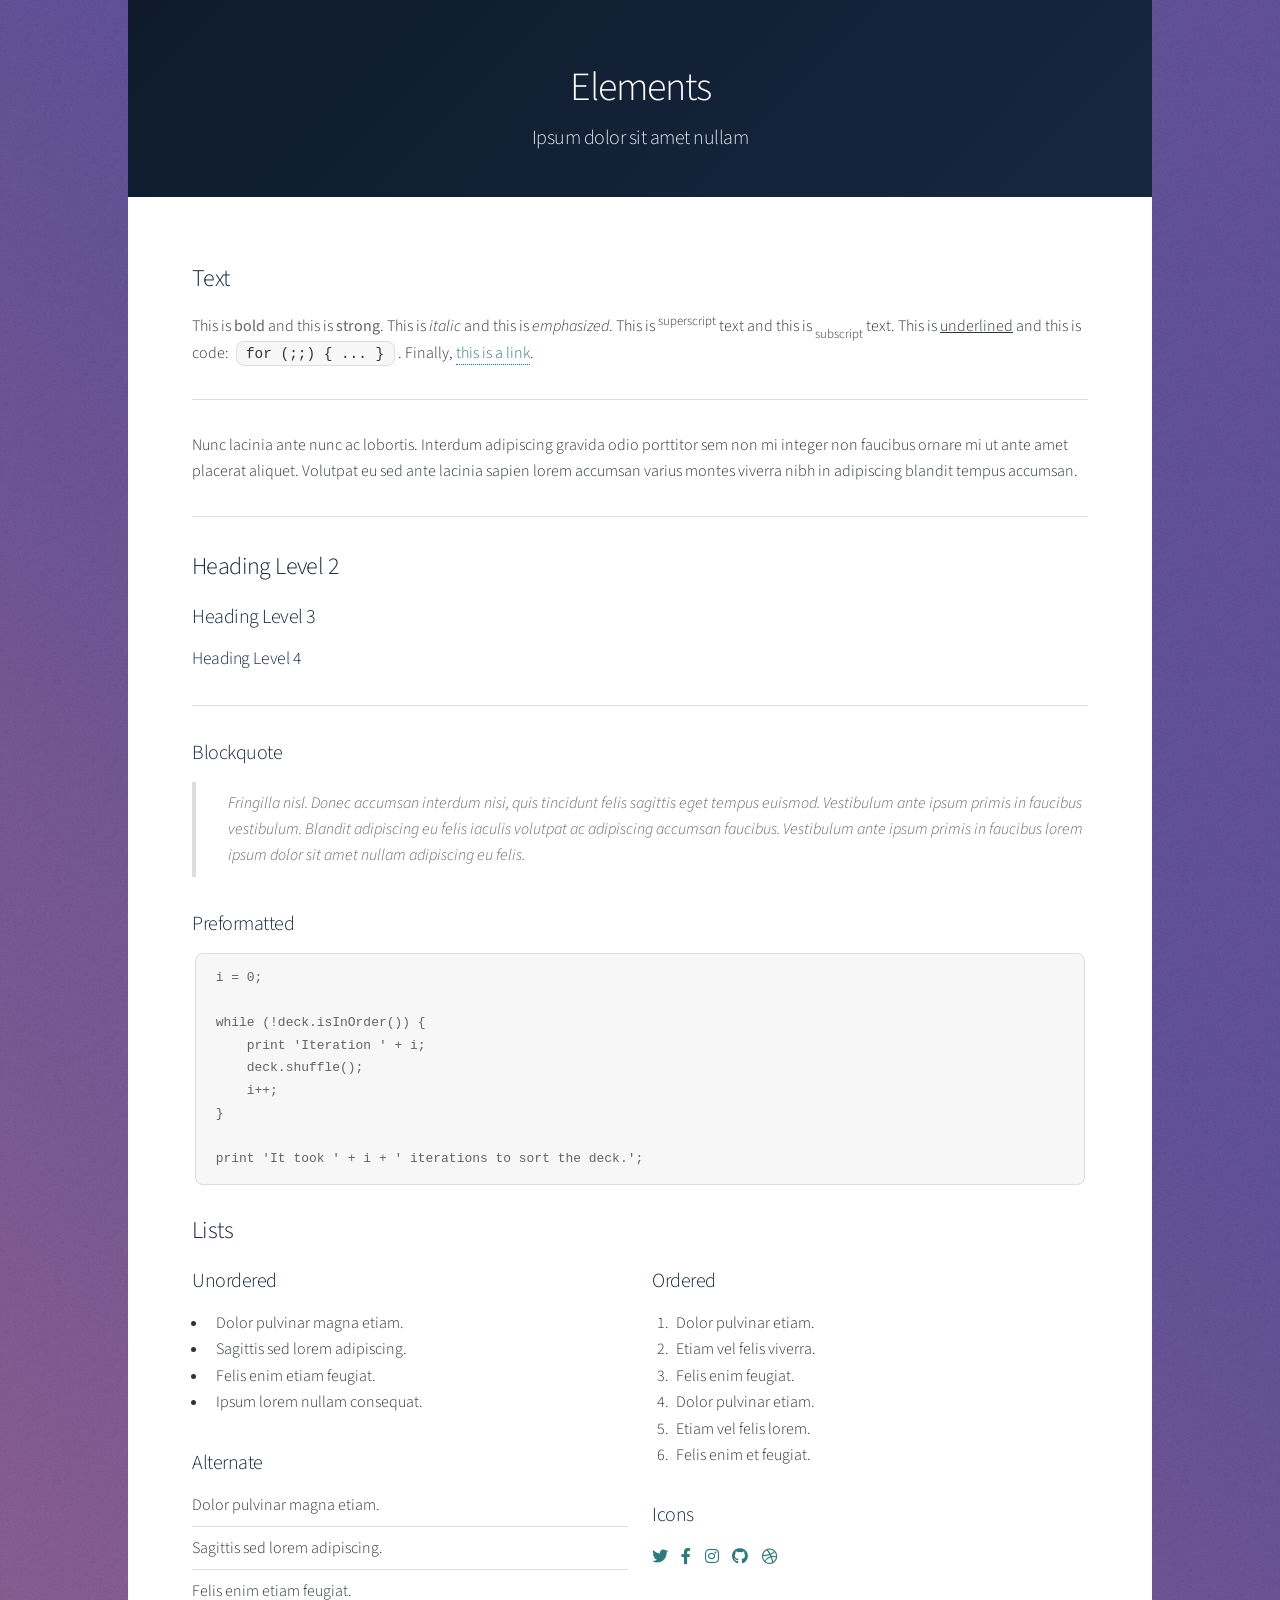
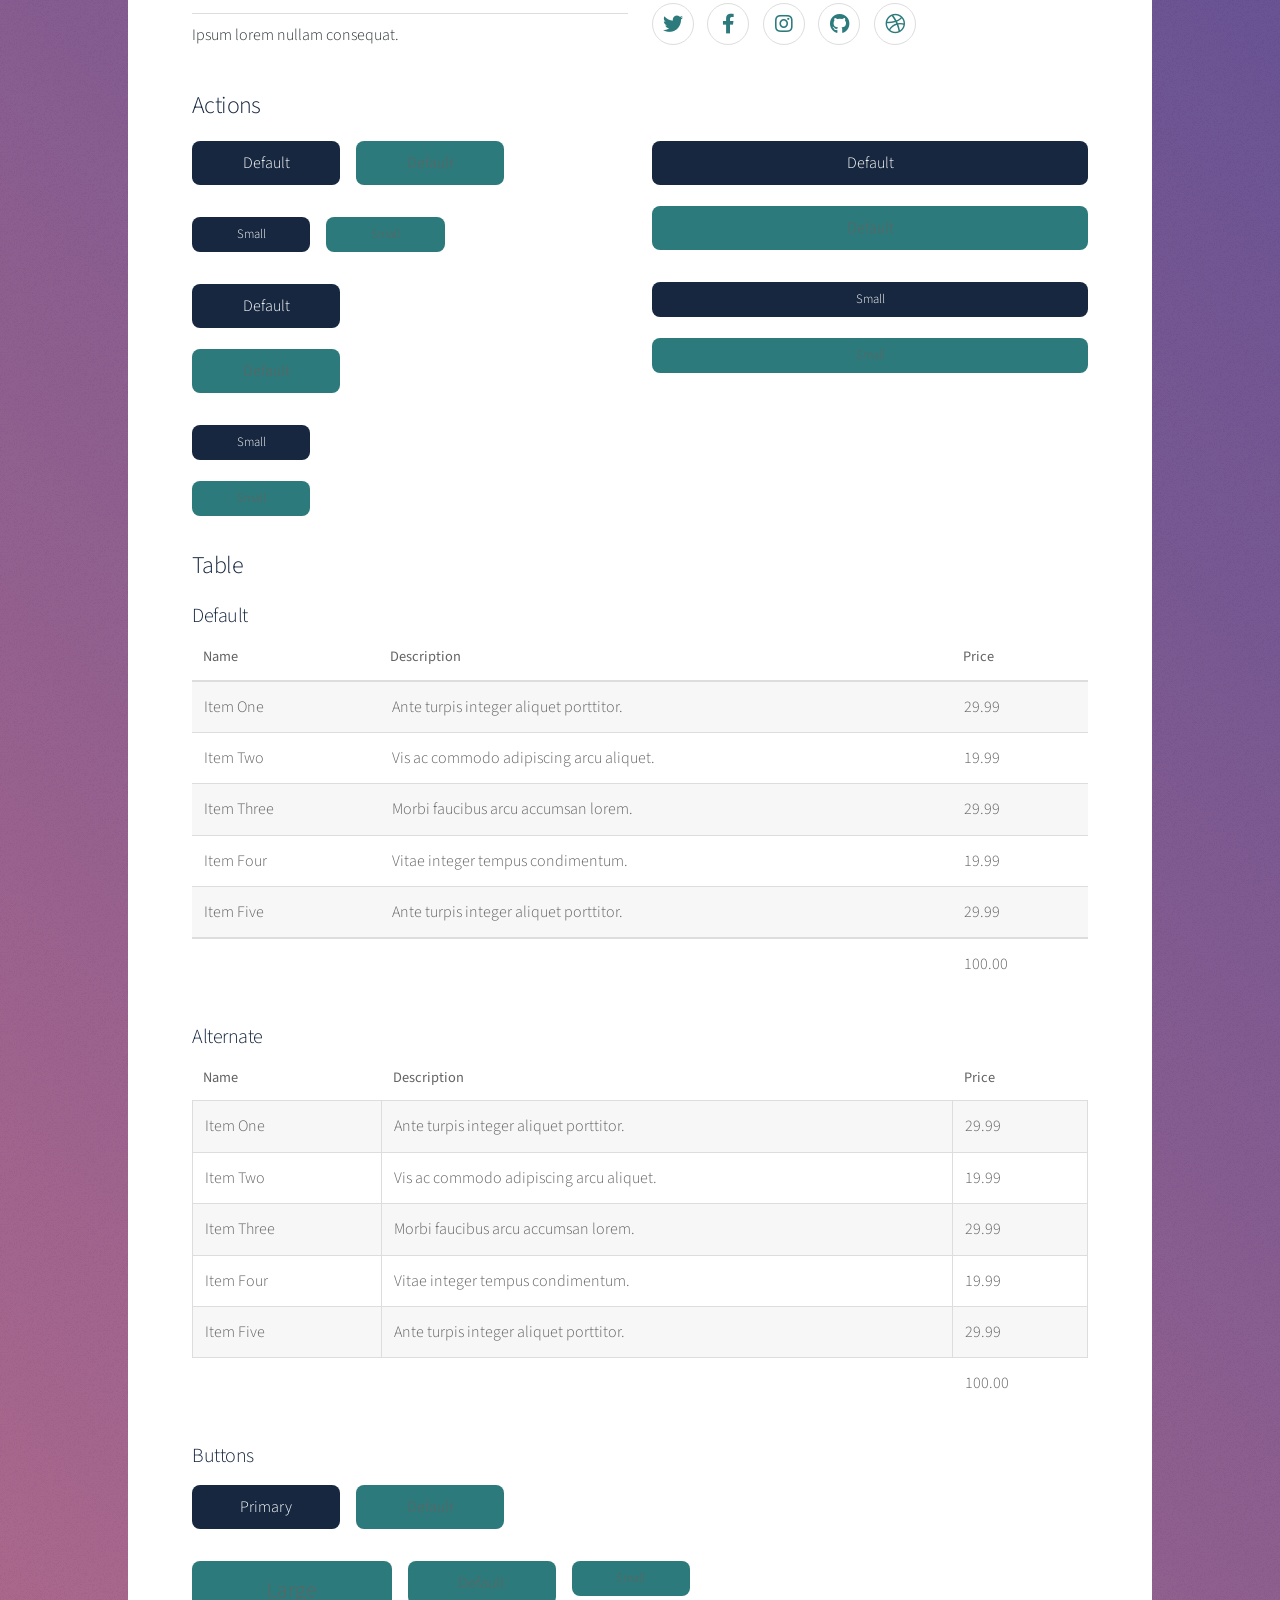
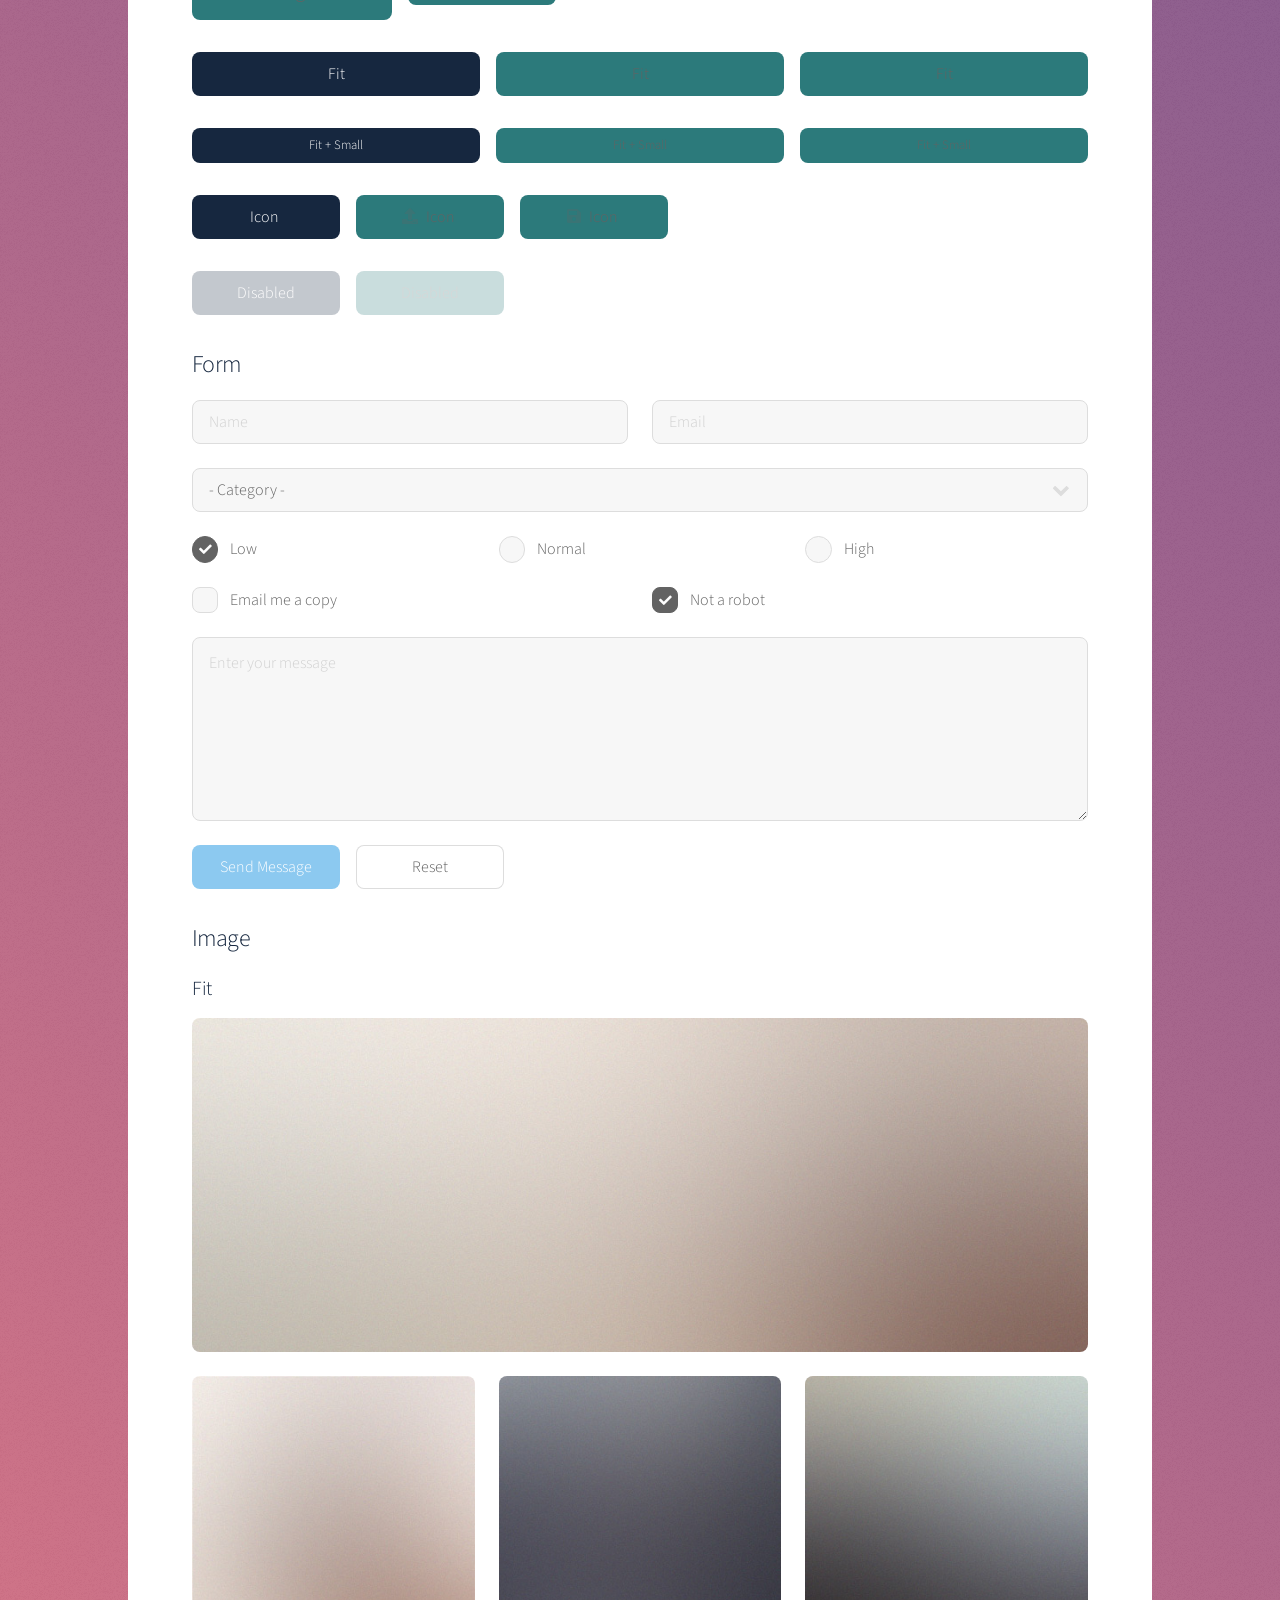
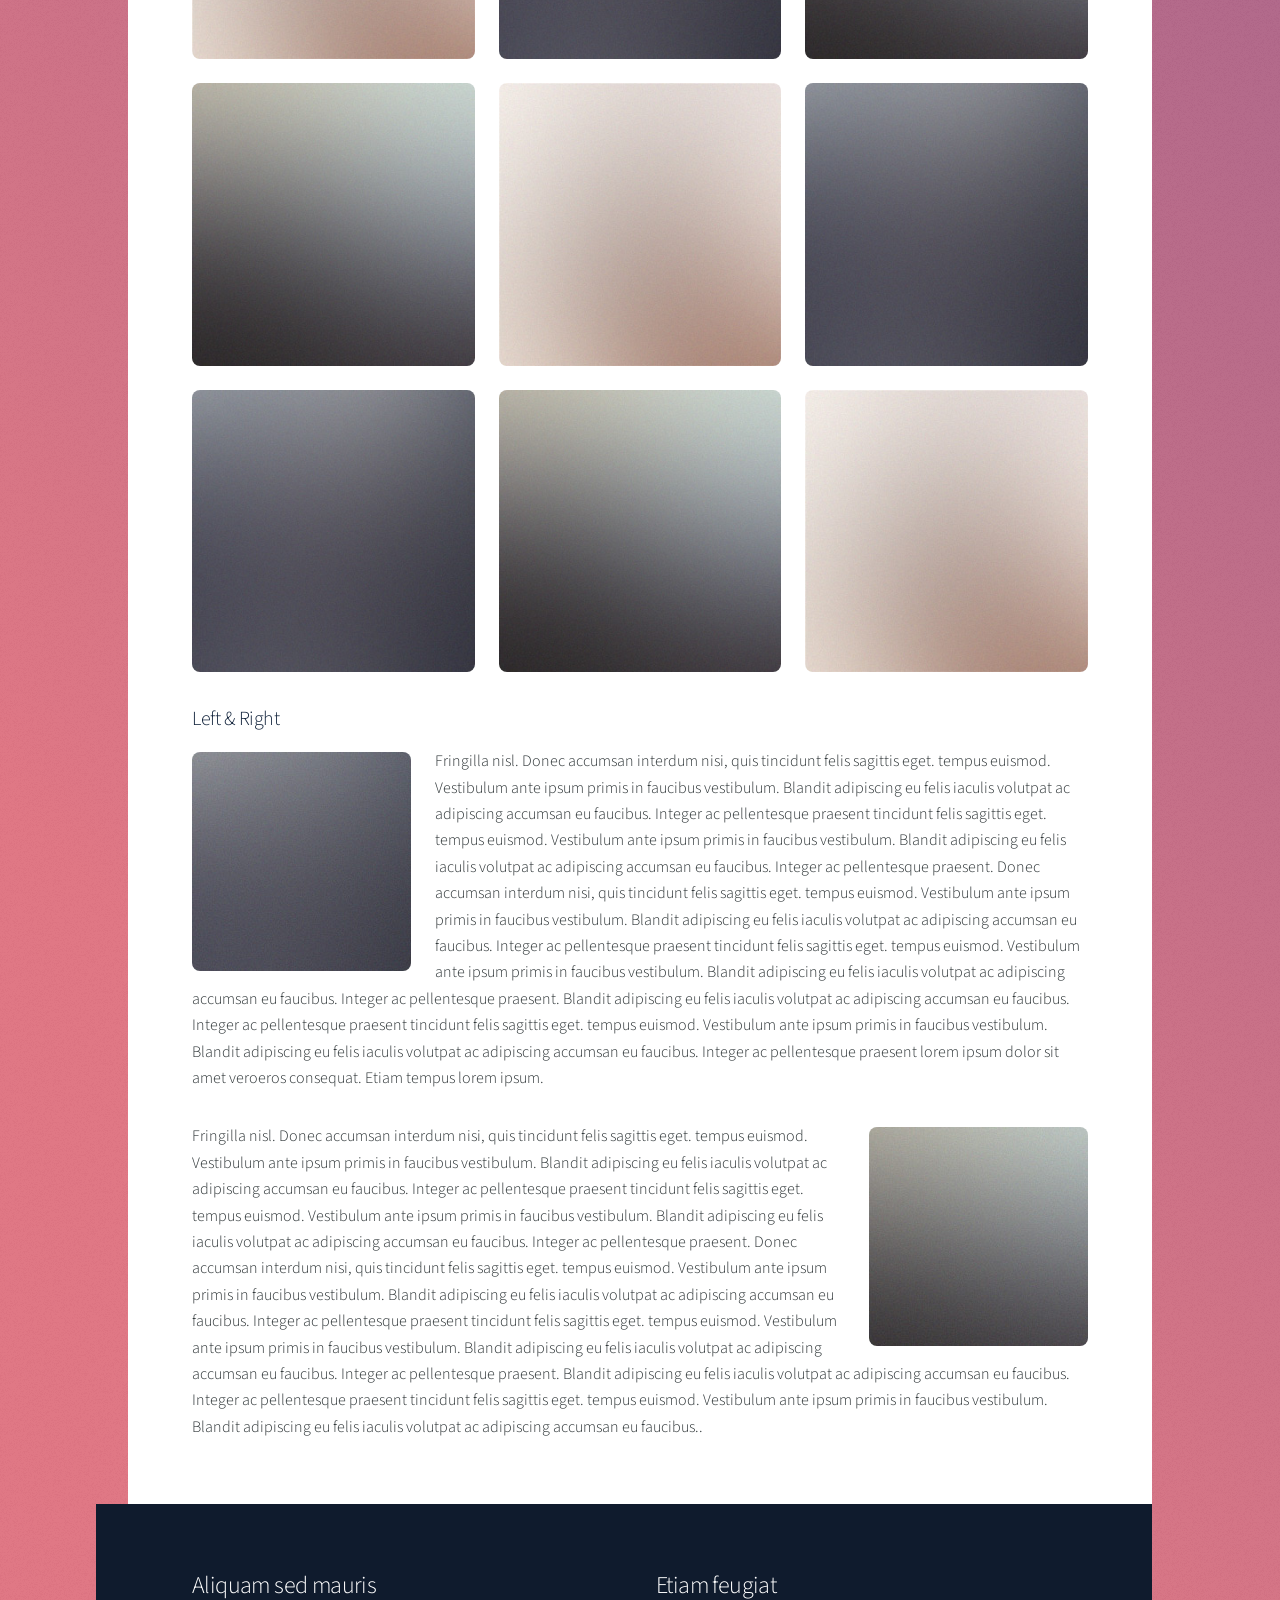
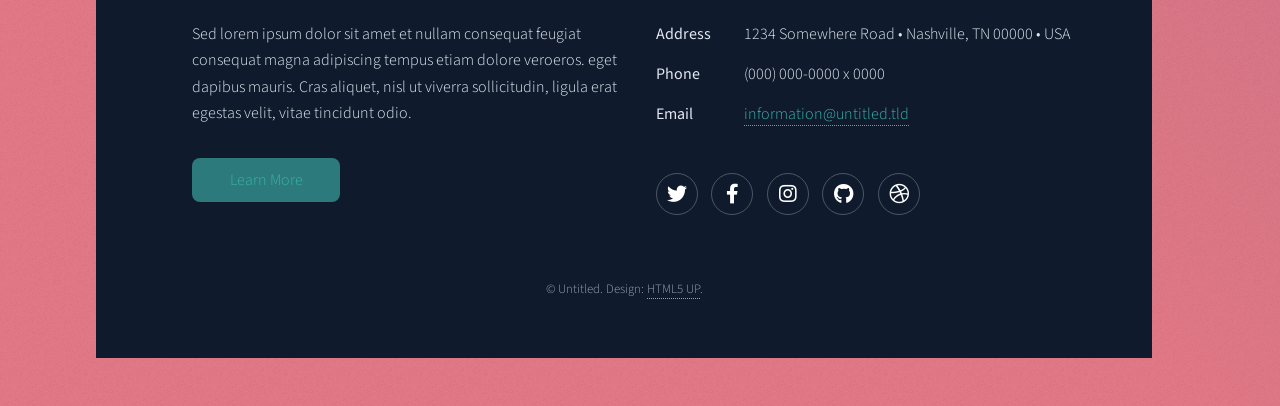
==== commit d6a60f30: "perbarui tema dari web" ====
--- a/elements.html
+++ b/elements.html
@@ -10,6 +10,7 @@
 		<meta charset="utf-8" />
 		<meta name="viewport" content="width=device-width, initial-scale=1, user-scalable=no" />
 		<link rel="stylesheet" href="assets/css/main.css" />
+		<link rel="stylesheet" href="assets/css/custom.css" />
 		<noscript><link rel="stylesheet" href="assets/css/noscript.css" /></noscript>
 	</head>
 	<body class="is-preload">
--- a/assets/css/custom.css
+++ b/assets/css/custom.css
@@ -0,0 +1,255 @@
+/* ==========================================================================
+   CUSTOM STYLING — PORTOFOLIO WEB DEVELOPER / IT
+   Theme: Elegant & Professional Navy-Teal
+   Deskripsi: Override warna & elemen visual dari template Stellar (HTML5 UP).
+   Pastikan file ini dimuat SETELAH main.css di HTML (misal: index.html).
+   ========================================================================== */
+
+/* --------------------------------------------------------------------------
+   1. VARIABEL UTAMA (:root)
+   Memudahkan pengubahan warna dan tema di masa mendatang.
+   -------------------------------------------------------------------------- */
+:root {
+	/* Palet Navy (Header, Footer, Headings) */
+	--color-navy-dark: #0f1b2d;
+	--color-navy: #16273f;
+	--color-navy-light: #23395b;
+
+	/* Palet Teal / Aksen (Buttons, Links, Icons, Borders) */
+	--color-accent: #2c7a7b;
+	--color-accent-hover: #1d5253;
+	--color-accent-light: #38b2ac;
+
+	/* Palet Netral (Backgrounds & Text) */
+	--color-bg-white: #ffffff;
+	--color-bg-light: #f7f8fa;
+	--color-text-dark: #2d3436;
+	--color-text-muted: #636e72;
+	--color-text-light: #e2e8f0;
+	--color-border: #e2e8f0;
+}
+
+/* --------------------------------------------------------------------------
+   2. STYLING GLOBAL & TIPOGRAFI
+   Menjaga hirarki baca dan kontras teks utama.
+   -------------------------------------------------------------------------- */
+body, p, li, dt, dd {
+	color: var(--color-text-dark);
+}
+
+/* Heading memakai Navy untuk kesan profesional & tegas */
+h1, h2, h3, h4, h5, h6, .major h2 {
+	color: var(--color-navy) !important;
+}
+
+/* Link di area konten utama */
+a {
+	color: var(--color-accent) !important;
+	transition: color 0.2s ease, border-color 0.2s ease;
+}
+
+a:hover {
+	color: var(--color-accent-hover) !important;
+}
+
+/* --------------------------------------------------------------------------
+   3. HEADER / HERO SECTION
+   Menggunakan latar Navy gelap dengan teks terang berkontras tinggi.
+   -------------------------------------------------------------------------- */
+#header {
+	background-color: var(--color-navy-dark) !important;
+	background-image: linear-gradient(135deg, var(--color-navy-dark) 0%, var(--color-navy) 100%) !important;
+	color: var(--color-text-light) !important;
+}
+
+#header h1 {
+	color: #ffffff !important;
+}
+
+#header p {
+	color: var(--color-text-light) !important;
+}
+
+#header p a {
+	color: #ffffff !important;
+	border-bottom-color: var(--color-accent-light) !important;
+}
+
+#header p a:hover {
+	color: var(--color-accent-light) !important;
+}
+
+/* --------------------------------------------------------------------------
+   4. NAVIGASI STICKY (#nav)
+   Warna nav netral dengan aksen border bawah untuk item aktif/hover.
+   -------------------------------------------------------------------------- */
+#nav {
+	background-color: var(--color-bg-white) !important;
+	box-shadow: 0 2px 8px rgba(15, 27, 45, 0.08) !important;
+}
+
+#nav a {
+	color: var(--color-text-dark) !important;
+	font-weight: 500;
+	border-bottom: 2px solid transparent !important;
+	transition: color 0.2s ease, border-color 0.2s ease !important;
+}
+
+/* State aktif dan hover diberi border bawah warna aksen Teal */
+#nav a.active,
+#nav a:hover {
+	color: var(--color-accent) !important;
+	background-color: transparent !important;
+	border-bottom: 2px solid var(--color-accent) !important;
+}
+
+/* --------------------------------------------------------------------------
+   5. BACKGROUND SECTION SELANG-SELING (#main)
+   Pembeda selang-seling antara putih bersih (#ffffff) dan abu netral (#f7f8fa).
+   -------------------------------------------------------------------------- */
+#main > .main {
+	background-color: var(--color-bg-white) !important;
+}
+
+#main > .main.special {
+	background-color: var(--color-bg-light) !important;
+}
+
+/* --------------------------------------------------------------------------
+   6. IKON SKILLS & GENERAL ICONS
+   Semua ikon disamakan menjadi satu warna aksen Teal (menggantikan style1-5).
+   -------------------------------------------------------------------------- */
+.features .icon.style1,
+.features .icon.style2,
+.features .icon.style3,
+.features .icon.style4,
+.features .icon.style5,
+.icon.style1,
+.icon.style2,
+.icon.style3,
+.icon.style4,
+.icon.style5 {
+	color: var(--color-accent) !important;
+	border-color: var(--color-accent) !important;
+}
+
+/* Ikon dengan lingkaran pembungkus (major) */
+.icon.major {
+	border-color: rgba(44, 122, 123, 0.25) !important;
+	color: var(--color-accent) !important;
+}
+
+.icon.major:before {
+	border-color: var(--color-accent) !important;
+	color: var(--color-accent) !important;
+}
+
+/* --------------------------------------------------------------------------
+   7. SEKSI JOURNEY / STATISTIK
+   KARTU statistik yang rapi, profesional, dan tenang (bebas warna-warni).
+   -------------------------------------------------------------------------- */
+ul.statistics li {
+	background-color: var(--color-navy) !important;
+	color: #ffffff !important;
+	border-right: 1px solid rgba(255, 255, 255, 0.08);
+}
+
+ul.statistics li.style1,
+ul.statistics li.style2,
+ul.statistics li.style3,
+ul.statistics li.style4,
+ul.statistics li.style5 {
+	background-color: var(--color-navy) !important;
+}
+
+ul.statistics li strong,
+ul.statistics li b {
+	color: #ffffff !important;
+}
+
+ul.statistics li .icon {
+	color: var(--color-accent-light) !important;
+}
+
+/* --------------------------------------------------------------------------
+   8. TOMBOL / BUTTONS
+   - Button utama (.button.primary): Navy Gelap
+   - Button biasa (.button): Teal
+   -------------------------------------------------------------------------- */
+/* Button biasa (Teal Accent) */
+.button {
+	background-color: var(--color-accent) !important;
+	color: #ffffff !important;
+	border-color: var(--color-accent) !important;
+	box-shadow: none !important;
+	transition: background-color 0.2s ease, border-color 0.2s ease !important;
+}
+
+.button:hover {
+	background-color: var(--color-accent-hover) !important;
+	border-color: var(--color-accent-hover) !important;
+	color: #ffffff !important;
+}
+
+/* Button utama / Primary (Navy Gelap) */
+.button.primary {
+	background-color: var(--color-navy) !important;
+	color: #ffffff !important;
+	border-color: var(--color-navy) !important;
+}
+
+.button.primary:hover {
+	background-color: var(--color-navy-dark) !important;
+	border-color: var(--color-navy-dark) !important;
+	color: #ffffff !important;
+}
+
+/* --------------------------------------------------------------------------
+   9. CALL TO ACTION (CTA SECTION)
+   -------------------------------------------------------------------------- */
+#cta {
+	background-color: var(--color-bg-light) !important;
+}
+
+/* --------------------------------------------------------------------------
+   10. FOOTER & KONTAK
+   Latar Navy gelap dengan teks perak/putih yang nyaman dibaca.
+   -------------------------------------------------------------------------- */
+#footer {
+	background-color: var(--color-navy-dark) !important;
+	color: var(--color-text-light) !important;
+}
+
+#footer h2 {
+	color: #ffffff !important;
+	border-bottom-color: rgba(255, 255, 255, 0.15) !important;
+}
+
+#footer p,
+#footer dl.alt dt,
+#footer dl.alt dd {
+	color: var(--color-text-light) !important;
+}
+
+#footer a {
+	color: var(--color-accent-light) !important;
+}
+
+#footer a:hover {
+	color: #ffffff !important;
+}
+
+#footer .icons a {
+	color: #ffffff !important;
+	border-color: rgba(255, 255, 255, 0.25) !important;
+}
+
+#footer .icons a:hover {
+	color: var(--color-accent-light) !important;
+	border-color: var(--color-accent-light) !important;
+}
+
+#footer .copyright,
+#footer .copyright a {
+	color: #94a3b8 !important;
+}
